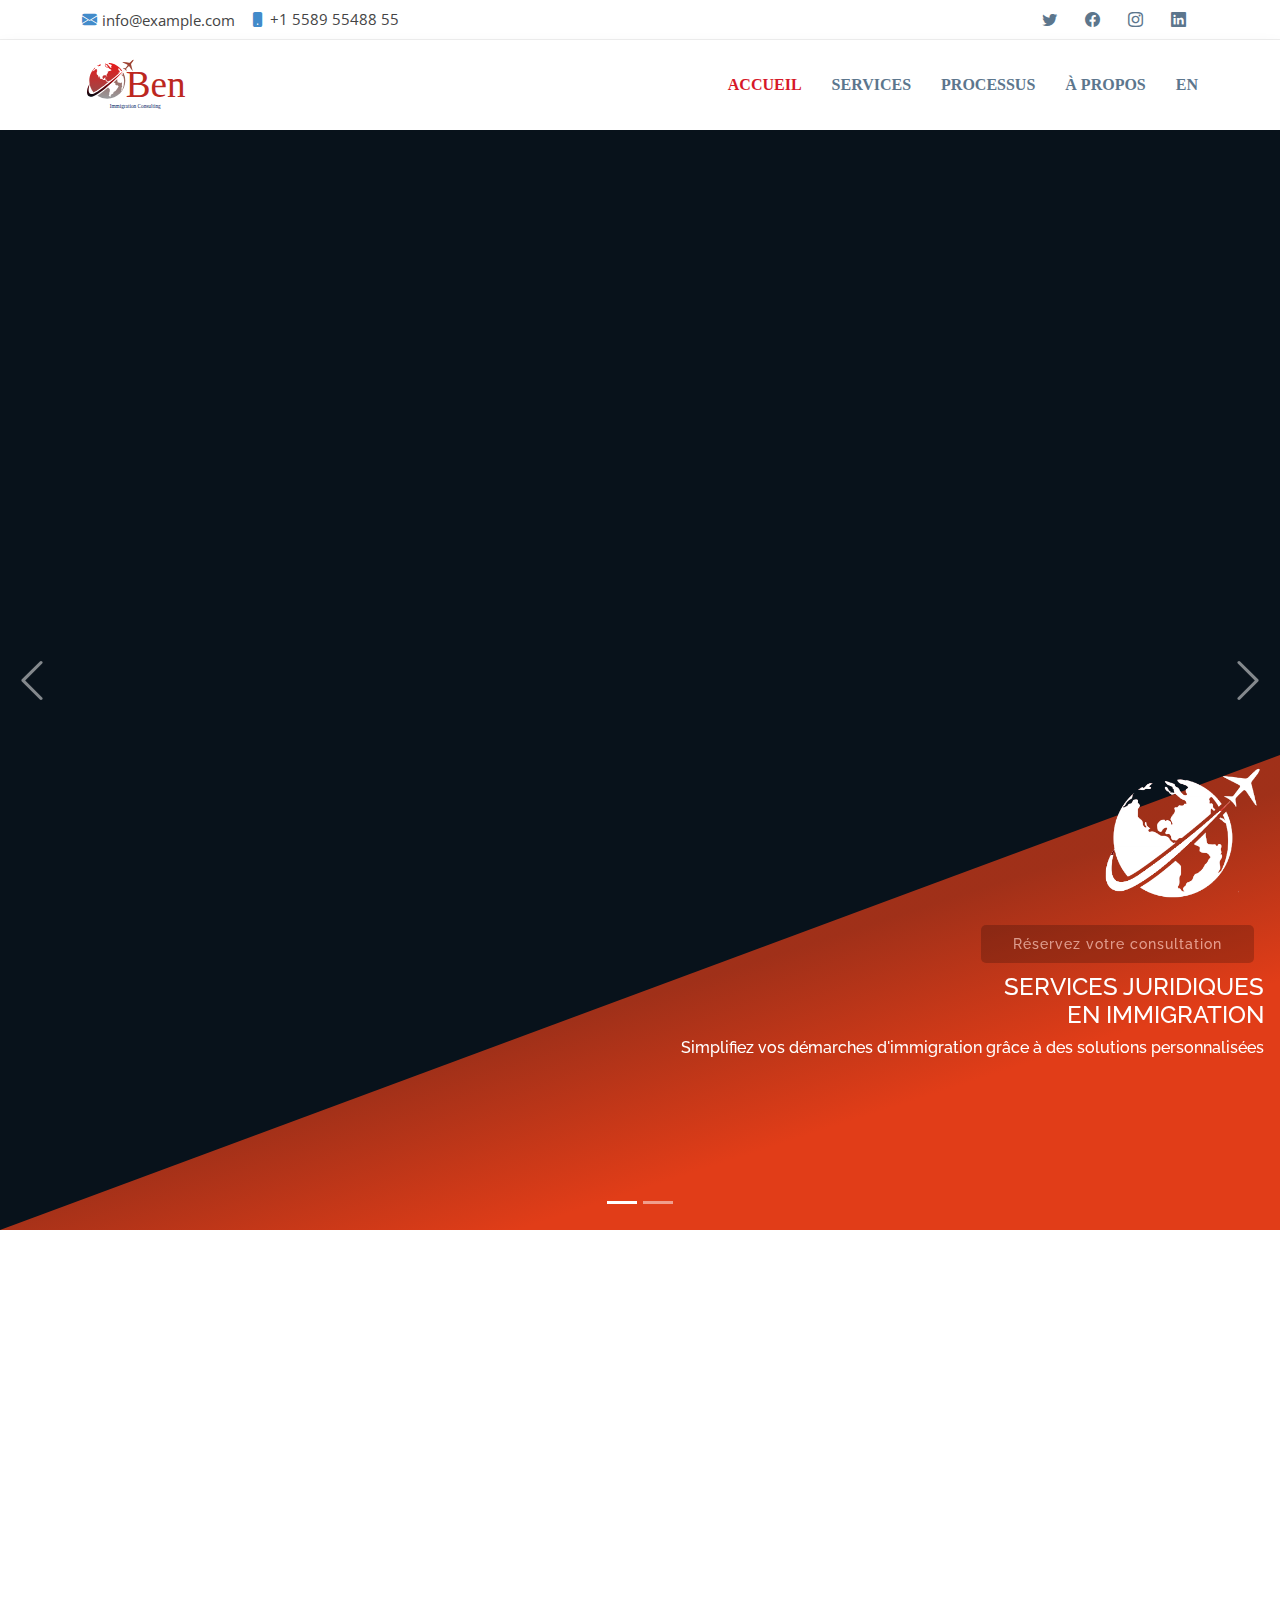
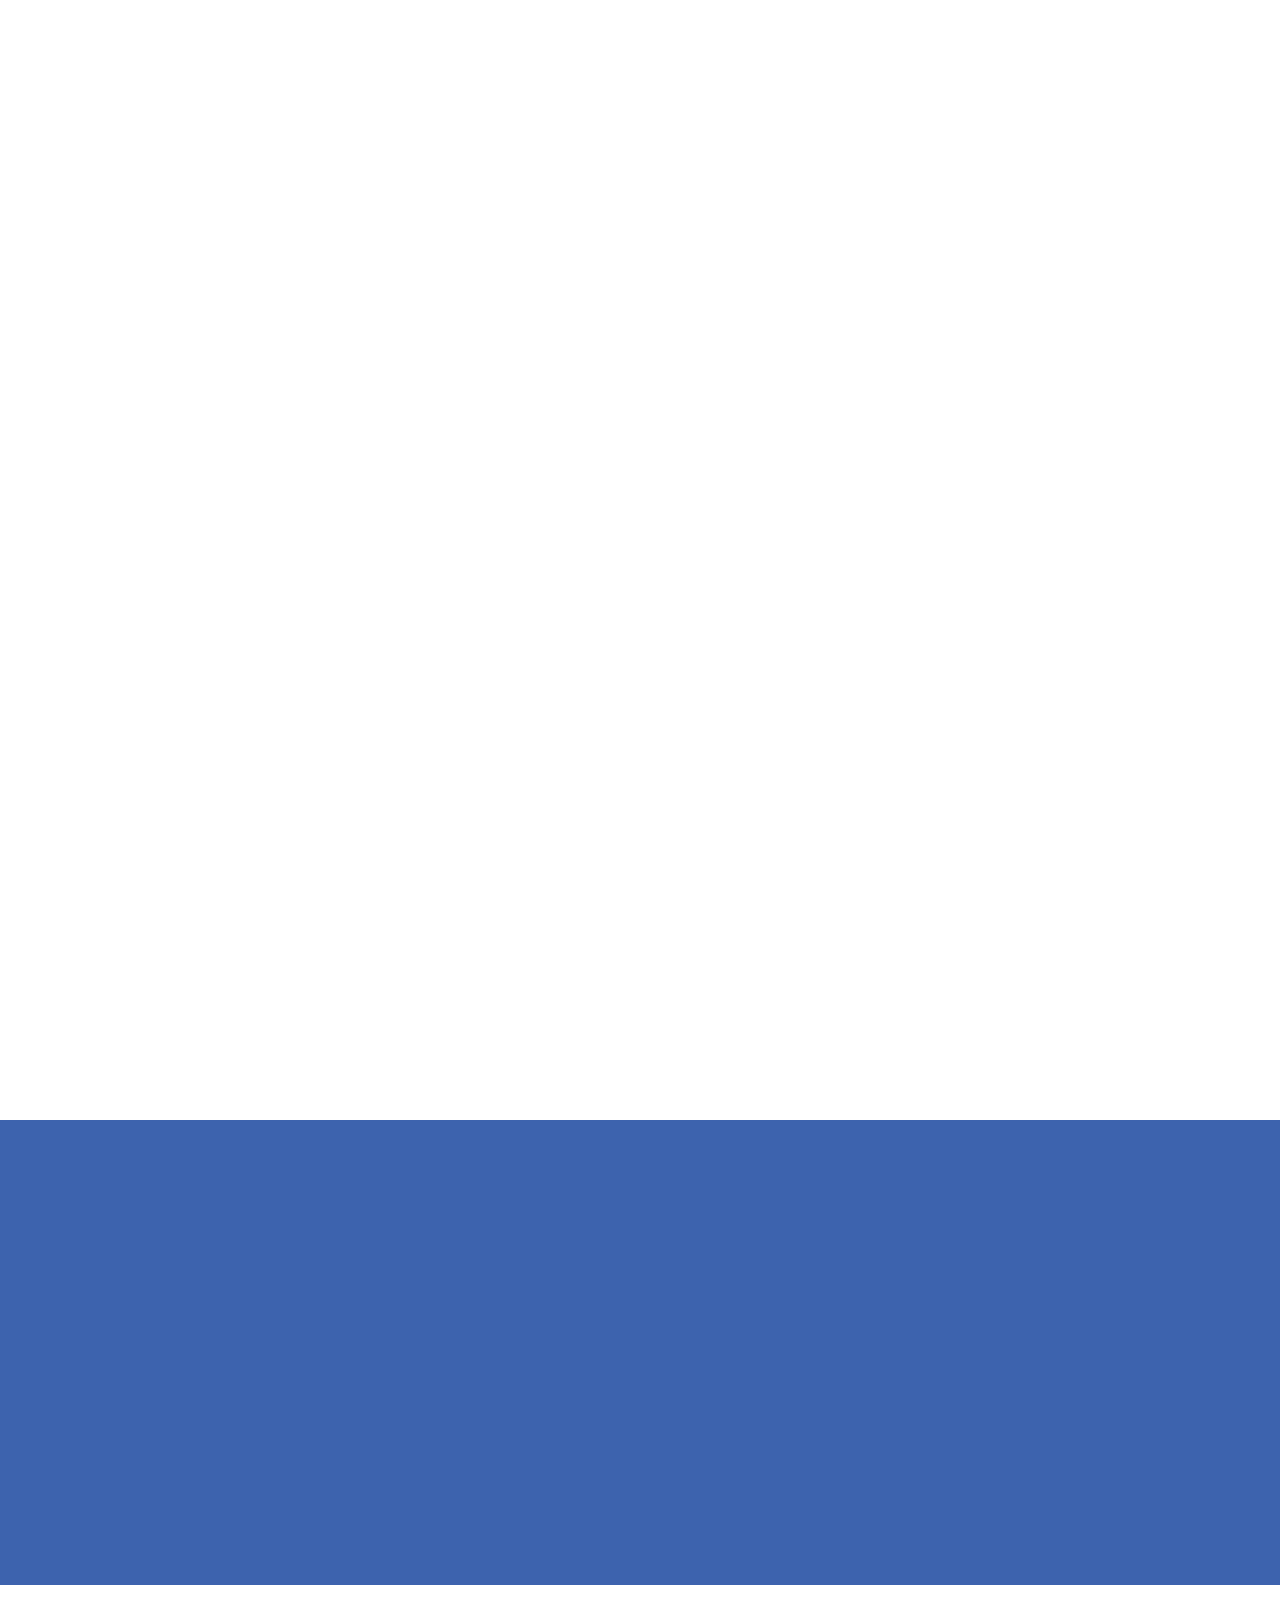
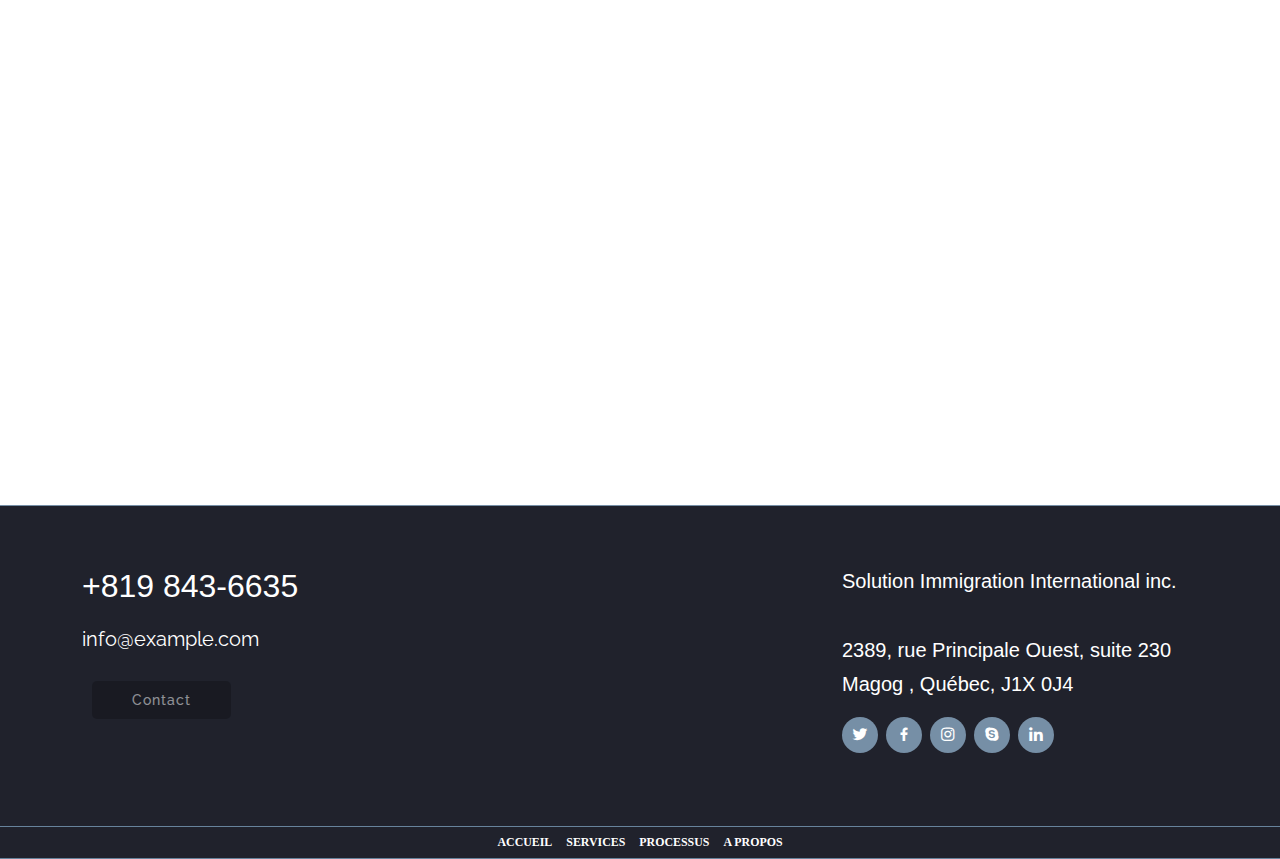
==== oben/index.html @ 5938fc3d "Oben subfolder" ====
<!DOCTYPE html>
<html lang="en">
   <head>
      <meta charset="utf-8">
      <meta content="width=device-width, initial-scale=1.0" name="viewport">
      <title>Oben Immigration</title>
      <meta content="" name="description">
      <meta content="" name="keywords">
      <!-- Favicons -->
      <link href="assets/logo-squared.png" rel="icon">
      <link href="assets/img/apple-touch-icon.png" rel="apple-touch-icon">
      <!-- Google Fonts -->
      <link href="https://fonts.googleapis.com/css?family=Open+Sans:300,300i,400,400i,600,600i,700,700i|Raleway:300,300i,400,400i,600,600i,700,700i,900" rel="stylesheet">
      <!-- Vendor CSS Files -->
      <link href="assets/vendor/animate.css/animate.min.css" rel="stylesheet">
      <link href="assets/vendor/aos/aos.css" rel="stylesheet">
      <link href="assets/vendor/bootstrap/css/bootstrap.min.css" rel="stylesheet">
      <link href="assets/vendor/bootstrap-icons/bootstrap-icons.css" rel="stylesheet">
      <link href="assets/vendor/boxicons/css/boxicons.min.css" rel="stylesheet">
      <link href="assets/vendor/glightbox/css/glightbox.min.css" rel="stylesheet">
      <link href="assets/vendor/swiper/swiper-bundle.min.css" rel="stylesheet">
      <!-- Template Main CSS File -->
      <link href="assets/css/style.css" rel="stylesheet">
      <link href="assets/s.css/animate.min.css" rel="stylesheet">
   </head>
   <body>
      <!-- ======= Top Bar ======= -->
      <section id="topbar" class="d-flex align-items-center">
         <div class="container d-flex justify-content-center justify-content-md-between">
            <div class="contact-info d-flex align-items-center">
               <i class="bi bi-envelope-fill"></i><a href="mailto:contact@example.com">info@example.com</a>
               <i class="bi bi-phone-fill phone-icon"></i> +1 5589 55488 55
            </div>
            <div class="social-links d-none d-md-block">
               <a href="#" class="twitter"><i class="bi bi-twitter"></i></a>
               <a href="#" class="facebook"><i class="bi bi-facebook"></i></a>
               <a href="#" class="instagram"><i class="bi bi-instagram"></i></a>
               <a href="#" class="linkedin"><i class="bi bi-linkedin"></i></i></a>
            </div>
         </div>
      </section>
      <!-- ======= Header ======= -->
      <header id="header" class="d-flex align-items-center">
         <div class="container d-flex align-items-center">
            <div class="logo me-auto">
               <img src="assets/logo-vector.svg" height="90px">
            </div>
            <nav id="navbar" class="navbar">
               <ul>
                  <li><a class="nav-link scrollto active" href="#hero">Accueil</a></li>
                  <li><a class="nav-link scrollto" href="#services">Services</a></li>
                  <li><a class="nav-link scrollto" href="#processus">Processus</a></li>
                  <li><a class="nav-link scrollto" href="#apropos">À propos</a></li>
                  <li><a class="nav-link scrollto" href="#en">EN</a></li>
               </ul>
               <i class="bi bi-list mobile-nav-toggle"></i>
            </nav>
            <!-- .navbar -->
         </div>
      </header>
      <!-- End Header -->
      <!-- ======= Hero Section ======= -->
      <section id="hero">
         <div class="hero-container">
         <div id="heroCarousel" class="carousel slide carousel-fade" data-bs-ride="carousel" data-bs-interval="5000">
            <ol class="carousel-indicators" id="hero-carousel-indicators"></ol>
            <div class="carousel-inner" role="listbox">
               <!-- Slide 1 -->
               <div class="carousel-item active" style="background-image: url('https://www.immigrationinternational.ca/upload/photos/accueil/diaporama/photo1.jpg');">
                  <style type="text/css">
                     .carousel-content{
                     //margin-bottom: -39%;
                     }
                  </style>
                  <div class="carousel-container">
                     <div class="carousel-content" style="text-align: right;width: 100%;">
                        <div class="my-container">
                           <img class="animate__animated animate__fadeInRight"  src="assets/img/triangle-rouge.svg" alt="Snow">
                           <div class="centered">
                              <img src="assets/logo-squared-white.png" alt="Immigration Travailleur Étranger" width="160" height="160" class="animate__animated animate__fadeInRight" title="Immigration Travailleur Étranger"><br>
                              <a href="#about" class="btn-carousel animate__animated animate__fadeInUp scrollto" style="opacity: 0.5;">Réservez votre consultation</a>
                              <h4 class="animate__animated animate__fadeInDown">
                              SERVICES JURIDIQUES <br>EN IMMIGRATION</h2>
                              <h6 class="animate__animated animate__fadeInDown">
                                 Simplifiez vos démarches d'immigration grâce à des solutions personnalisées
                              </h6>
                           </div>
                        </div>
                     </div>
                  </div>
               </div>
               <!-- Slide 1 -->
               <div class="carousel-item" style="background-image: url('https://www.immigrationinternational.ca/upload/photos/accueil/diaporama/photo2.jpg');">
                  <div class="carousel-container">
                     <div class="carousel-content" style="text-align: right;width: 100%;">
                        <div class="my-container">
                           <img class="animate__animated animate__fadeInRight"  src="assets/img/triangle-rouge.svg" alt="Snow">
                           <div class="centered">
                              <img src="assets/logo-squared-white.png" alt="Immigration Travailleur Étranger" width="160" height="160" class="animate__animated animate__fadeInRight" title="Immigration Travailleur Étranger"><br>
                              <a href="#about" class="btn-carousel animate__animated animate__fadeInUp scrollto" style="opacity: 0.5;">Réservez votre consultation</a>
                              <h4 class="animate__animated animate__fadeInDown">
                              SERVICES JURIDIQUES <br>EN IMMIGRATION</h2>
                              <h6 class="animate__animated animate__fadeInDown">
                                 Êtes-vous à la recherche d'un accompagnement personnalisé et surtout à long-terme?
                              </h6>
                           </div>
                        </div>
                     </div>
                  </div>
               </div>
               <a class="carousel-control-prev" href="#heroCarousel" role="button" data-bs-slide="prev">
               <span class="carousel-control-prev-icon bi bi-chevron-left" aria-hidden="true"></span>
               </a>
               <a class="carousel-control-next" href="#heroCarousel" role="button" data-bs-slide="next">
               <span class="carousel-control-next-icon bi bi-chevron-right" aria-hidden="true"></span>
               </a>
            </div>
         </div>
      </section>
      <!-- End Hero -->
      <main id="main">
         <!-- ======= Services Section ======= -->
         <section id="services" class="services">
            <div class="container" data-aos="fade-up">
               <div class="section-title">
                  <h2>Services</h2>
                  <p>Votre cabinet vous promet un accompagnement personnalisé pour : </p>
               </div>
               <!--.boxesContainer-->
               <div class="container">
                  <div class="row text-center">
                     <div class="col-md-4 card-container">
                        <div class="card card-flip">
                           <div class="front card-block">
                              <!-- To add FontAwesome Icons use Unicode characters and to set size use font-size instead of fa-*x because when calculating the height (see js), the size of the icon is not calculated if using classes -->
                              <div class="icon"><i class="bi bi-flag"></i></div>
                              <h5 class="card-title" style="display: inline-block;margin-left: 20px;color: #212529;line-height: 1.5;font-weight: 600;">Immigrer au canada</h5>
                              <!-- <h6 class="card-subtitle text-muted">Front Sub-title</h6>
                                 <p class="card-text">Front Text</p>-->
                           </div>
                           <div class="back card-block" style="text-align: center;color: #FFFFFF;font-size: 14px;font-weight: 500;">
                              <div class="justify-card-content">
                                 <p>
                                    We respond to all business-related questions within 24-48 business hours.
                                 </p>
                              </div>
                              <!--<a href="#" class="btn btn-outline-primary">Read More</a>-->
                           </div>
                        </div>
                     </div>
                     <div class="col-md-4 card-container">
                        <div class="card card-flip">
                           <div class="front card-block">
                              <!-- To add FontAwesome Icons use Unicode characters and to set size use font-size instead of fa-*x because when calculating the height (see js), the size of the icon is not calculated if using classes -->
                              <div class="icon"><i class="bi bi-book"></i></div>
                              <h5 class="card-title" style="display: inline-block;margin-left: 20px;color: #212529;line-height: 1.5;font-weight: 600;">Etudier au canada</h5>
                              <!-- <h6 class="card-subtitle text-muted">Front Sub-title</h6>
                                 <p class="card-text">Front Text</p>-->
                           </div>
                           <div class="back card-block" style="height: 240px;text-align: center;color: #FFFFFF;font-size: 14px;font-weight: 500;">
                              <div class="justify-card-content">
                                 <p>
                                    We respond to all business-related questions within 24-48 business hours.
                                 </p>
                              </div>
                              <!--<a href="#" class="btn btn-outline-primary">Read More</a>-->
                           </div>
                        </div>
                     </div>
                     <div class="col-md-4 card-container">
                        <div class="card card-flip">
                           <div class="front card-block">
                              <div class="icon"><i class="bi bi-cash-coin"></i></div>
                              <h5 class="card-title" style="display: inline-block;margin-left: 20px;color: #212529;line-height: 1.5;font-weight: 600;">Travailler au canada</h5>
                              <!-- <h6 class="card-subtitle text-muted">Front Sub-title</h6>
                                 <p class="card-text">Front Text</p>-->
                           </div>
                           <div class="back card-block" style="text-align: center;color: #FFFFFF;font-size: 14px;font-weight: 500;">
                              <div class="justify-card-content">
                                 <p>
                                    We respond to all business-related questions within 24-48 business hours.
                                 </p>
                              </div>
                              <!--<a href="#" class="btn btn-outline-primary">Read More</a>-->
                           </div>
                        </div>
                     </div>
                     <div class="col-md-4 card-container">
                        <div class="card card-flip">
                           <div class="front card-block">
                              <!-- To add FontAwesome Icons use Unicode characters and to set size use font-size instead of fa-*x because when calculating the height (see js), the size of the icon is not calculated if using classes -->
                              <div class="icon"><i class="bi bi-binoculars"></i></div>
                              <h5 class="card-title" style="display: inline-block;margin-left: 20px;color: #212529;line-height: 1.5;font-weight: 600;">Visiter le canada</h5>
                              <!-- <h6 class="card-subtitle text-muted">Front Sub-title</h6>
                                 <p class="card-text">Front Text</p>-->
                           </div>
                           <div class="back card-block" style="text-align: center;color: #FFFFFF;font-size: 14px;font-weight: 500;">
                              <div class="justify-card-content">
                                 <p>
                                    We respond to all business-related questions within 24-48 business hours.
                                 </p>
                              </div>
                              <!--<a href="#" class="btn btn-outline-primary">Read More</a>-->
                           </div>
                        </div>
                     </div>
                     <div class="col-md-4 card-container">
                        <div class="card card-flip">
                           <div class="front card-block">
                              <!-- To add FontAwesome Icons use Unicode characters and to set size use font-size instead of fa-*x because when calculating the height (see js), the size of the icon is not calculated if using classes -->
                              <div class="icon"><i class="bi bi-card-heading"></i></div>
                              <h5 class="card-title" style="display: inline-block;margin-left: 20px;color: #212529;line-height: 1.5;font-weight: 600;">Parrainage</h5>
                              <!-- <h6 class="card-subtitle text-muted">Front Sub-title</h6>
                                 <p class="card-text">Front Text</p>-->
                           </div>
                           <div class="back card-block" style="text-align: center;color: #FFFFFF;font-size: 14px;font-weight: 500;">
                              <div class="justify-card-content">
                                 <p>
                                    We respond to all business-related questions within 24-48 business hours.
                                 </p>
                              </div>
                              <!--<a href="#" class="btn btn-outline-primary">Read More</a>-->
                           </div>
                        </div>
                     </div>
                     <div class="col-md-4 card-container">
                        <div class="card card-flip">
                           <div class="front card-block">
                              <!-- To add FontAwesome Icons use Unicode characters and to set size use font-size instead of fa-*x because when calculating the height (see js), the size of the icon is not calculated if using classes -->
                              <div class="icon"><i class="bi bi-fingerprint"></i></div>
                              <h5 class="card-title" style="display: inline-block;margin-left: 20px;color: #212529;line-height: 1.5;font-weight: 600;">Citoyenneté</h5>
                              <!-- <h6 class="card-subtitle text-muted">Front Sub-title</h6>
                                 <p class="card-text">Front Text</p>-->
                           </div>
                           <div class="back card-block" style="text-align: center;color: #FFFFFF;font-size: 14px;font-weight: 500;">
                              <div class="justify-card-content">
                                 <p>
                                    We respond to all business-related questions within 24-48 business hours.
                                 </p>
                              </div>
                              <!--<a href="#" class="btn btn-outline-primary">Read More</a>-->
                           </div>
                        </div>
                     </div>
                     <div class="col-md-4 offset-md-2 card-container">
                        <div class="card card-flip">
                           <div class="front card-block">
                              <!-- To add FontAwesome Icons use Unicode characters and to set size use font-size instead of fa-*x because when calculating the height (see js), the size of the icon is not calculated if using classes -->
                              <div class="icon"><i class="bi bi-graph-up-arrow"></i></div>
                              <h5 class="card-title" style="display: inline-block;margin-left: 20px;color: #212529;line-height: 1.5;font-weight: 600;">Gens d'affaires</h5>
                              <!-- <h6 class="card-subtitle text-muted">Front Sub-title</h6>
                                 <p class="card-text">Front Text</p>-->
                           </div>
                           <div class="back card-block" style="text-align: center;color: #FFFFFF;font-size: 14px;font-weight: 500;">
                              <div class="justify-card-content">
                                 <p>
                                    We respond to all business-related questions within 24-48 business hours.
                                 </p>
                              </div>
                              <!--<a href="#" class="btn btn-outline-primary">Read More</a>-->
                           </div>
                        </div>
                     </div>
                     <div class="col-md-4 card-container">
                        <div class="card card-flip">
                           <div class="front card-block">
                              <!-- To add FontAwesome Icons use Unicode characters and to set size use font-size instead of fa-*x because when calculating the height (see js), the size of the icon is not calculated if using classes -->
                              <div class="icon"><i class="bi bi-chat-left-dots"></i></div>
                              <h5 class="card-title" style="display: inline-block;margin-left: 20px;color: #212529;line-height: 1.5;font-weight: 600;">Autres</h5>
                              <!-- <h6 class="card-subtitle text-muted">Front Sub-title</h6>
                                 <p class="card-text">Front Text</p>-->
                           </div>
                           <div class="back card-block" style="text-align: center;color: #FFFFFF;font-size: 14px;font-weight: 500;">
                              <div class="justify-card-content">
                                 <p>
                                    We respond to all business-related questions within 24-48 business hours.
                                 </p>
                              </div>
                              <!--<a href="#" class="btn btn-outline-primary">Read More</a>-->
                           </div>
                        </div>
                     </div>
                  </div>
               </div>
               <!--.boxesContainer-->
               <div class="row">
                  <div class="col-md-2" style="margin: auto;">
                     <div class="section-title">
                        <h2 style="color: #3f65af;">Pourquoi choisir travaillez avec <span style="color:#fa9f1a;">OBEN</span> Immigration</h2>
                     </div>
                  </div>
                  <div class="col-md-10">
                     <div class="step-after-box">
                        <div class="main-box">
                           <div class="box-1 boxesd already">
                              <p class="title">Approche oxée sur le long terme</p>
                              <p class="content">Approche oxée sur le long terme <br> <br><br></p>
                              <a class="button-readmore" href="https://brightimmigration.com/about-us/">
                                 Read More 
                                 <svg aria-hidden="true" focusable="false" data-prefix="fal" data-icon="long-arrow-right" role="img" xmlns="http://www.w3.org/2000/svg" viewBox="0 0 448 512" class="svg-inline--fa fa-long-arrow-right fa-w-14 fa-5x">
                                    <path fill="currentColor" d="M311.03 131.515l-7.071 7.07c-4.686 4.686-4.686 12.284 0 16.971L387.887 239H12c-6.627 0-12 5.373-12 12v10c0 6.627 5.373 12 12 12h375.887l-83.928 83.444c-4.686 4.686-4.686 12.284 0 16.971l7.071 7.07c4.686 4.686 12.284 4.686 16.97 0l116.485-116c4.686-4.686 4.686-12.284 0-16.971L328 131.515c-4.686-4.687-12.284-4.687-16.97 0z" class=""></path>
                                 </svg>
                              </a>
                           </div>
                        </div>
                        <div class="main-box">
                           <div class="box-2 boxesd already">
                              <p class="title">Réponses rapids</p>
                              <p class="content">Whether you are visiting Canada or intend to stay</p>
                              <a class="button-readmore" href="https://brightimmigration.com/services/">
                                 Read More 
                                 <svg aria-hidden="true" focusable="false" data-prefix="fal" data-icon="long-arrow-right" role="img" xmlns="http://www.w3.org/2000/svg" viewBox="0 0 448 512" class="svg-inline--fa fa-long-arrow-right fa-w-14 fa-5x">
                                    <path fill="currentColor" d="M311.03 131.515l-7.071 7.07c-4.686 4.686-4.686 12.284 0 16.971L387.887 239H12c-6.627 0-12 5.373-12 12v10c0 6.627 5.373 12 12 12h375.887l-83.928 83.444c-4.686 4.686-4.686 12.284 0 16.971l7.071 7.07c4.686 4.686 12.284 4.686 16.97 0l116.485-116c4.686-4.686 4.686-12.284 0-16.971L328 131.515c-4.686-4.687-12.284-4.687-16.97 0z" class=""></path>
                                 </svg>
                              </a>
                           </div>
                        </div>
                        <div class="main-box">
                           <div class="box-3 boxesd already">
                              <p class="title">Accompagnement personnalisé</p>
                              <p class="content">We have 300+ 5-star reviews from satisfied clients  <br><br></p>
                              <a class="button-readmore" href="https://brightimmigration.com/review/">
                                 Read More 
                                 <svg aria-hidden="true" focusable="false" data-prefix="fal" data-icon="long-arrow-right" role="img" xmlns="http://www.w3.org/2000/svg" viewBox="0 0 448 512" class="svg-inline--fa fa-long-arrow-right fa-w-14 fa-5x">
                                    <path fill="currentColor" d="M311.03 131.515l-7.071 7.07c-4.686 4.686-4.686 12.284 0 16.971L387.887 239H12c-6.627 0-12 5.373-12 12v10c0 6.627 5.373 12 12 12h375.887l-83.928 83.444c-4.686 4.686-4.686 12.284 0 16.971l7.071 7.07c4.686 4.686 12.284 4.686 16.97 0l116.485-116c4.686-4.686 4.686-12.284 0-16.971L328 131.515c-4.686-4.687-12.284-4.687-16.97 0z" class=""></path>
                                 </svg>
                              </a>
                           </div>
                        </div>
                        <div class="main-box">
                           <div class="box-3 boxesd already">
                              <p class="title">Professionnalisme dans le travail</p>
                              <p class="content">We have 300+ 5-star reviews from satisfied clients  <br><br></p>
                              <a class="button-readmore" href="https://brightimmigration.com/review/">
                                 Read More 
                                 <svg aria-hidden="true" focusable="false" data-prefix="fal" data-icon="long-arrow-right" role="img" xmlns="http://www.w3.org/2000/svg" viewBox="0 0 448 512" class="svg-inline--fa fa-long-arrow-right fa-w-14 fa-5x">
                                    <path fill="currentColor" d="M311.03 131.515l-7.071 7.07c-4.686 4.686-4.686 12.284 0 16.971L387.887 239H12c-6.627 0-12 5.373-12 12v10c0 6.627 5.373 12 12 12h375.887l-83.928 83.444c-4.686 4.686-4.686 12.284 0 16.971l7.071 7.07c4.686 4.686 12.284 4.686 16.97 0l116.485-116c4.686-4.686 4.686-12.284 0-16.971L328 131.515c-4.686-4.687-12.284-4.687-16.97 0z" class=""></path>
                                 </svg>
                              </a>
                           </div>
                        </div>
                     </div>
                  </div>
               </div>
            </div>
         </section>
         <!-- End Services Section -->
         <!-- ======= Processus Section ======= -->
         <section id="processus" class="portfolio section-bg" style="background-color: rgb(61, 99, 174);">
            <div class="container" data-aos="fade-up" data-aos-delay="100">
               <div class="section-title" >
                  <h2 style="color: #FFFFFF;">Contact</h2>
                  <p style="color: #FFFFFF;">Remplissez vos formulaire afin d'accéder à votre accompagnement personnalisé</p>
               </div>
               <div class="row">
                  <div class="row d-flex justify-content-center">
                     <div class="steps">
                        <div class="row">
                           <div class="col-md-2 step step-1">
                              <img src="https://brightimmigration.com/wp-content/uploads/2021/05/Mask-Group-6.svg" class="step-image">
                              <h2>Etape 1</h2>
                              <div class="step-arrow">
                                 <svg aria-hidden="true" focusable="false" data-prefix="fal" data-icon="chevron-right" role="img" xmlns="http://www.w3.org/2000/svg" viewBox="0 0 256 512" class="svg-inline--fa fa-chevron-right fa-w-8 fa-3x">
                                    <path fill="currentColor" d="M17.525 36.465l-7.071 7.07c-4.686 4.686-4.686 12.284 0 16.971L205.947 256 10.454 451.494c-4.686 4.686-4.686 12.284 0 16.971l7.071 7.07c4.686 4.686 12.284 4.686 16.97 0l211.051-211.05c4.686-4.686 4.686-12.284 0-16.971L34.495 36.465c-4.686-4.687-12.284-4.687-16.97 0z" class=""></path>
                                 </svg>
                              </div>
                              <div class="content-step step-1-content">
                                 <p>Formulaire de contact</p>
                              </div>
                           </div>
                           <div class="col-md-8 step step-2">
                              <img src="https://brightimmigration.com/wp-content/uploads/2021/05/calendar.svg" class="step-image">
                              <h2>Etape 2</h2>
                              <div class="step-arrow">
                                 <svg aria-hidden="true" focusable="false" data-prefix="fal" data-icon="chevron-right" role="img" xmlns="http://www.w3.org/2000/svg" viewBox="0 0 256 512" class="svg-inline--fa fa-chevron-right fa-w-8 fa-3x">
                                    <path fill="currentColor" d="M17.525 36.465l-7.071 7.07c-4.686 4.686-4.686 12.284 0 16.971L205.947 256 10.454 451.494c-4.686 4.686-4.686 12.284 0 16.971l7.071 7.07c4.686 4.686 12.284 4.686 16.97 0l211.051-211.05c4.686-4.686 4.686-12.284 0-16.971L34.495 36.465c-4.686-4.687-12.284-4.687-16.97 0z" class=""></path>
                                 </svg>
                              </div>
                              <div class="content-step step-2-content">
                                 <p>    Réservez votre consultant.</p>
                              </div>
                           </div>
                           <div class="col-md-2 step step-3">
                              <img src="https://brightimmigration.com/wp-content/uploads/2021/05/approved.svg" class="step-image">
                              <h2>Etape 3</h2>
                              <div class="step-arrow">
                                 <svg aria-hidden="true" focusable="false" data-prefix="fal" data-icon="chevron-right" role="img" xmlns="http://www.w3.org/2000/svg" viewBox="0 0 256 512" class="svg-inline--fa fa-chevron-right fa-w-8 fa-3x">
                                    <path fill="currentColor" d="M17.525 36.465l-7.071 7.07c-4.686 4.686-4.686 12.284 0 16.971L205.947 256 10.454 451.494c-4.686 4.686-4.686 12.284 0 16.971l7.071 7.07c4.686 4.686 12.284 4.686 16.97 0l211.051-211.05c4.686-4.686 4.686-12.284 0-16.971L34.495 36.465c-4.686-4.687-12.284-4.687-16.97 0z" class=""></path>
                                 </svg>
                              </div>
                              <div class="content-step step-3-content">
                                 <p>Consultation
                                 </p>
                              </div>
                           </div>
                        </div>
                        <hr>
                     </div>
                  </div>
               </div>
               <br><br><br><br><br>
            </div>
         </section>
         <!-- End Porcessus Section -->
         <!-- ======= A propos  Section ======= -->
         <section id="apropos" class="team">
            <div class="container" data-aos="fade-up">
               <div class="section-title">
                  <h2>À propos</h2>
               </div>
               <div class="row">
                  <div class="col-xl-3 col-lg-4 col-md-6" data-aos="fade-up">
                     <div class="member">
                        <div class="pic"><img src="assets/img/team/team-1.jpg" class="img-fluid" alt=""></div>
                        <div class="member-info">
                           <h4>Walter White</h4>
                           <span>Chief Executive Officer</span>
                           <div class="social">
                              <a href=""><i class="bi bi-twitter"></i></a>
                              <a href=""><i class="bi bi-facebook"></i></a>
                              <a href=""><i class="bi bi-instagram"></i></a>
                              <a href=""><i class="bi bi-linkedin"></i></a>
                           </div>
                        </div>
                     </div>
                  </div>
                  <div class="col-xl-9 col-lg-8 col-md-6" data-aos="fade-up" data-aos-delay="100">
                     <p>Lorem ipsum dolor sit amet, consectetur adipiscing elit, sed do eiusmod tempor incididunt ut labore et dolore magna aliqua. Ut enim ad minim veniam, quis nostrud exercitation ullamco laboris nisi ut aliquip ex ea commodo consequat. Duis aute irure dolor in reprehenderit in voluptate velit esse cillum dolore eu fugiat nulla pariatur. Excepteur sint occaecat cupidatat non proident, sunt in culpa qui officia deserunt mollit anim id est laborum.</p>
                  </div>
               </div>
            </div>
         </section>
         <!-- End A propos Section -->
      </main>
      <!-- End #main -->
      <!-- ======= Footer ======= -->
      <footer id="footer"  style="border-bottom: 1px solid #67839c;">
         <div class="footer-top">
            <div class="container">
               <div class="row">
                  <div class="col-sm-12 col-md-4 col-lg-4  footer-info">
                     <a href="#" style="font-family: 'Oxygen', Arial, sans-serif;    line-height: 1.7em !important;color: #fff;font-size: 32px !important;line-height: 1.3em !important;">
                     +819 843-6635<br>
                     </a>
                     <p style="font-size: 20px;margin: 20px 0 20px 0;">
                        info@example.com<br>
                     </p>
                     <p>
                        <a href="#about" class="btn-carousel animate__animated animate__fadeInUp scrollto" style="padding-left: 40px;padding-right: 40px;opacity: 0.5;">Contact</a>
                     </p>
                  </div>
                  <div class="col-sm-12 col-md-4 col-lg-4  footer-links " data-aos="fade-in"><img style="opacity: .1;" src="assets/logo-squared-white.png" alt="Logo Solution Recrutement" width="200" height="200" class="logo-footer detectinview inview scrollto" title="Logo Solution Recrutement">
                  </div>
                  <div class="col-sm-12 col-md-4 col-lg-4  footer-links">
                     <p style="font-size: 20px;font-family: 'Oxygen', Arial, sans-serif;">Solution Immigration International inc.</p>
                     <br>
                     <a href="#" target="_blank" rel="noopener noreferrer" style="line-height: 1.7em !important;color: #fff;font-size: 20px;font-family: 'Oxygen', Arial, sans-serif;"> 2389, rue Principale Ouest, suite&nbsp;230<br> Magog , Québec, J1X&nbsp;0J4 </a>
                     <div class="social-links mt-3">
                        <a href="#" class="twitter"><i class="bx bxl-twitter"></i></a>
                        <a href="#" class="facebook"><i class="bx bxl-facebook"></i></a>
                        <a href="#" class="instagram"><i class="bx bxl-instagram"></i></a>
                        <a href="#" class="google-plus"><i class="bx bxl-skype"></i></a>
                        <a href="#" class="linkedin"><i class="bx bxl-linkedin"></i></a>
                     </div>
                  </div>
               </div>
            </div>
         </div>
         <div class="container">
            <nav id="bottom-navbar" class="navbar">
               <ul>
                  <li><a class="nav-link scrollto active" href="#hero">Accueil</a></li>
                  <li><a class="nav-link scrollto" href="#services">Services</a></li>
                  <li><a class="nav-link scrollto" href="#processus">Processus</a></li>
                  <li><a class="nav-link scrollto" href="#apropos">A propos</a></li>
               </ul>
            </nav>
         </div>
      </footer>
      <!-- End Footer -->
      <a href="#" class="back-to-top d-flex align-items-center justify-content-center"><i class="bi bi-arrow-up-short"></i></a>
      <script
         src="https://code.jquery.com/jquery-3.6.0.min.js"
         integrity="sha256-/xUj+3OJU5yExlq6GSYGSHk7tPXikynS7ogEvDej/m4="
         crossorigin="anonymous"></script>
      <!-- Vendor JS Files -->
      <script src="assets/vendor/purecounter/purecounter.js"></script>
      <script src="assets/vendor/aos/aos.js"></script>
      <script src="assets/vendor/bootstrap/js/bootstrap.bundle.min.js"></script>
      <script src="assets/vendor/glightbox/js/glightbox.min.js"></script>
      <script src="assets/vendor/isotope-layout/isotope.pkgd.min.js"></script>
      <script src="assets/vendor/swiper/swiper-bundle.min.js"></script>
      <script src="assets/vendor/php-email-form/validate.js"></script>
      <!-- Template Main JS File -->
      <script src="assets/js/main.js"></script>
      <script type="text/javascript">
        AOS.init();
          $(document).ready(function() {
          var front = document.getElementsByClassName("front");
          var back = document.getElementsByClassName("back");

          var highest = 0;
          var absoluteSide = "";

          for (var i = 0; i < front.length; i++) {
            if (front[i].offsetHeight > back[i].offsetHeight) {
              if (front[i].offsetHeight > highest) {
                highest = front[i].offsetHeight;
                absoluteSide = ".front";
              }
            } else if (back[i].offsetHeight > highest) {
              highest = back[i].offsetHeight;
              absoluteSide = ".back";
            }
          }
          $(".front").css("height", highest);
          $(".back").css("height", highest);
          $(absoluteSide).css("position", "absolute");
          // ------------step-wizard-------------
          $('.nav-tabs > li a[title]').tooltip();
            
            //Wizard
            $('a[data-toggle="tab"]').on('shown.bs.tab', function (e) {

                var target = $(e.target);
            
                if (target.parent().hasClass('disabled')) {
                    return false;
                }
            });

            $(".next-step").click(function (e) {

                var active = $('.wizard .nav-tabs li.active');
                active.next().removeClass('disabled');
                nextTab(active);

            });
            $(".prev-step").click(function (e) {

                var active = $('.wizard .nav-tabs li.active');
                prevTab(active);

            });
        });


        function nextTab(elem) {
            $(elem).next().find('a[data-toggle="tab"]').click();
        }
        function prevTab(elem) {
            $(elem).prev().find('a[data-toggle="tab"]').click();
        }


        $('.nav-tabs').on('click', 'li', function() {
            $('.nav-tabs li.active').removeClass('active');
            $(this).addClass('active');
        });

      </script>
      <script src="https://unpkg.com/aos@2.3.1/dist/aos.js"></script>
   </body>
</html>
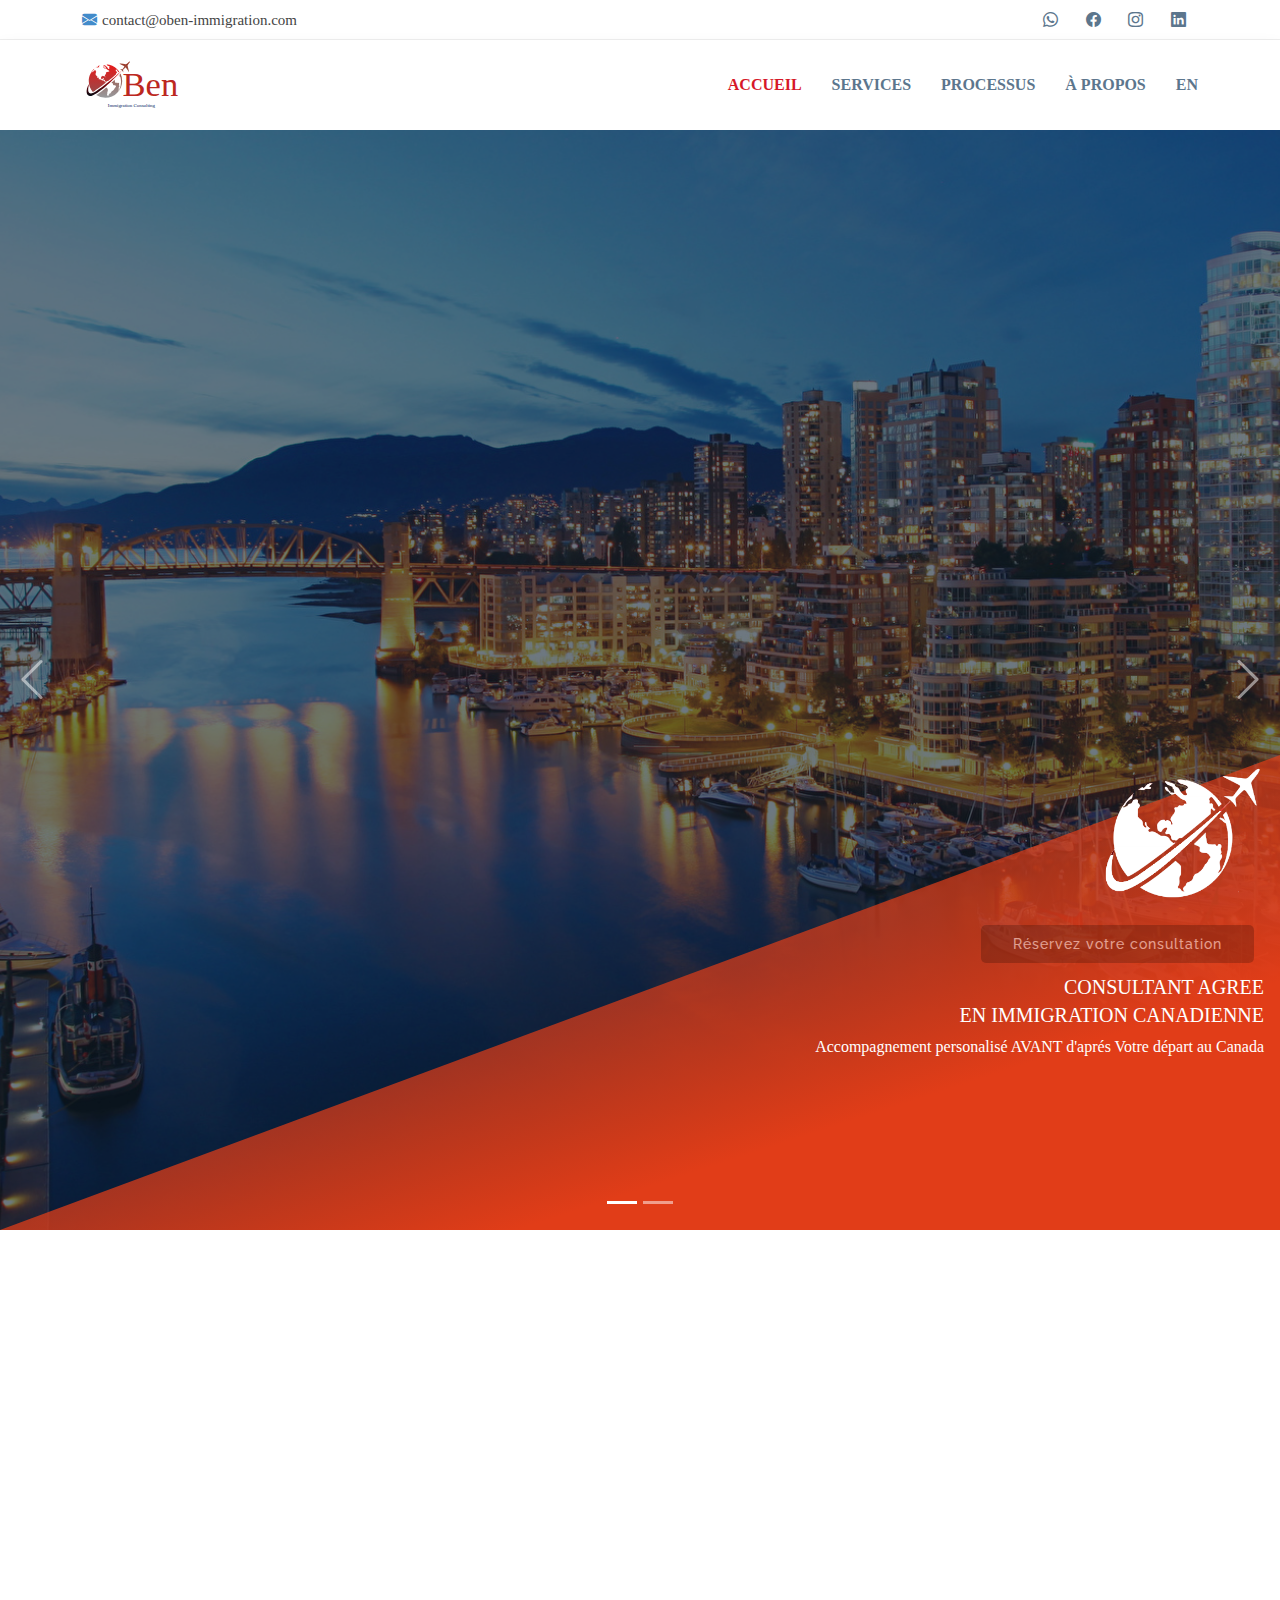
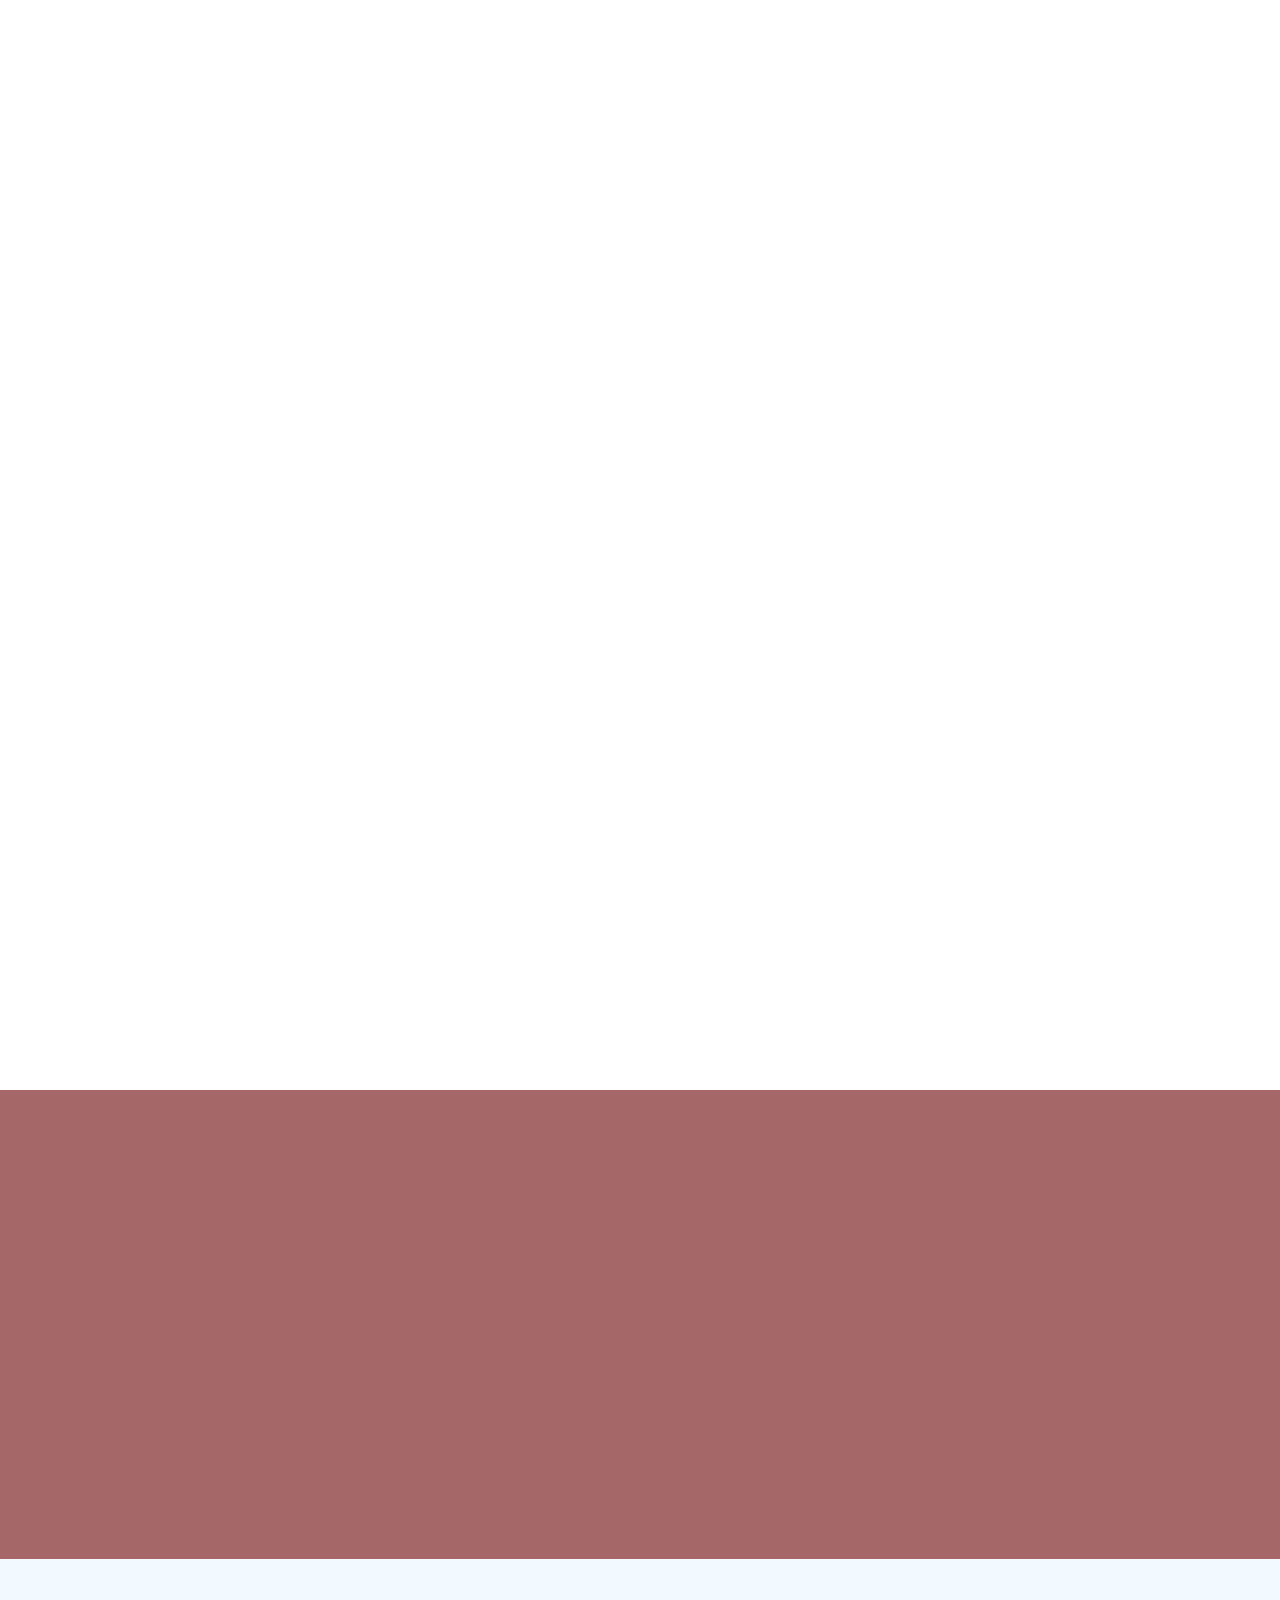
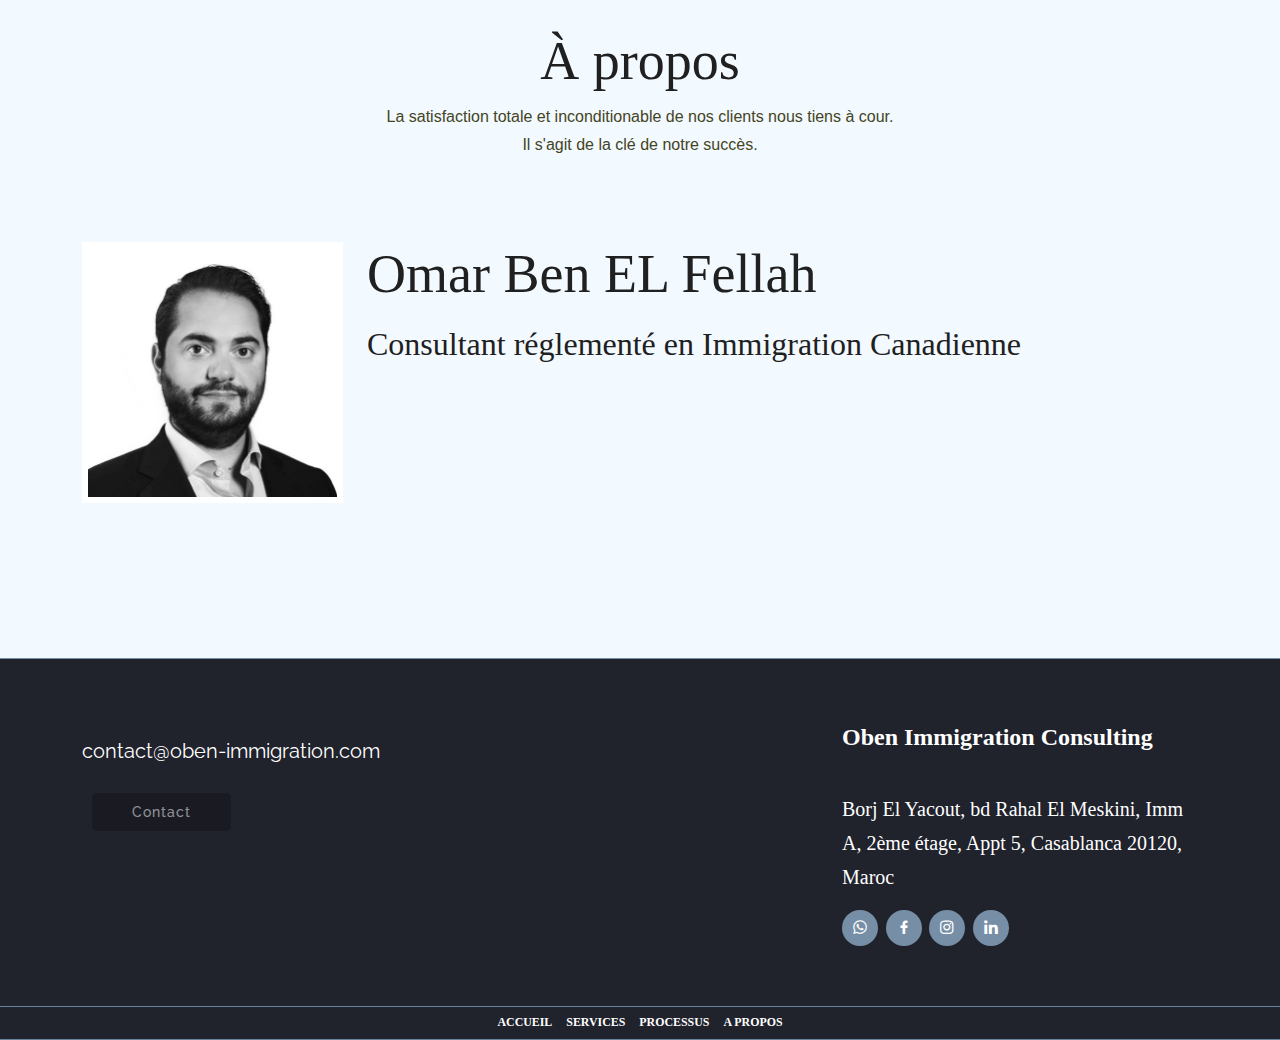
==== commit 9482b594: "Oben" ====
--- a/oben/index.html
+++ b/oben/index.html
@@ -28,14 +28,14 @@
       <section id="topbar" class="d-flex align-items-center">
          <div class="container d-flex justify-content-center justify-content-md-between">
             <div class="contact-info d-flex align-items-center">
-               <i class="bi bi-envelope-fill"></i><a href="mailto:contact@example.com">info@example.com</a>
-               <i class="bi bi-phone-fill phone-icon"></i> +1 5589 55488 55
+               <i class="bi bi-envelope-fill"></i><a href="mailto:contact@oben-immigration.com">contact@oben-immigration.com</a>
+               <!-- <i class="bi bi-phone-fill phone-icon"></i> +212 700-028006 -->
             </div>
             <div class="social-links d-none d-md-block">
-               <a href="#" class="twitter"><i class="bi bi-twitter"></i></a>
-               <a href="#" class="facebook"><i class="bi bi-facebook"></i></a>
-               <a href="#" class="instagram"><i class="bi bi-instagram"></i></a>
-               <a href="#" class="linkedin"><i class="bi bi-linkedin"></i></i></a>
+               <a href="https://wa.me/0700028006" class="whatsapp"><i class="bi bi-whatsapp"></i></a>
+               <a href="https://www.facebook.com/obenimmigration/" class="facebook"><i class="bi bi-facebook"></i></a>
+               <a href="https://www.instagram.com/obenimmigration/" class="instagram"><i class="bi bi-instagram"></i></a>
+               <a href="https://www.linkedin.com/company/obenimmigration" class="linkedin"><i class="bi bi-linkedin"></i></i></a>
             </div>
          </div>
       </section>
@@ -66,7 +66,7 @@
             <ol class="carousel-indicators" id="hero-carousel-indicators"></ol>
             <div class="carousel-inner" role="listbox">
                <!-- Slide 1 -->
-               <div class="carousel-item active" style="background-image: url('https://www.immigrationinternational.ca/upload/photos/accueil/diaporama/photo1.jpg');">
+               <div class="carousel-item active" style="background-image: url('./assets/img/slide/slide-1.jpg');  ">
                   <style type="text/css">
                      .carousel-content{
                      //margin-bottom: -39%;
@@ -78,11 +78,11 @@
                            <img class="animate__animated animate__fadeInRight"  src="assets/img/triangle-rouge.svg" alt="Snow">
                            <div class="centered">
                               <img src="assets/logo-squared-white.png" alt="Immigration Travailleur Étranger" width="160" height="160" class="animate__animated animate__fadeInRight" title="Immigration Travailleur Étranger"><br>
-                              <a href="#about" class="btn-carousel animate__animated animate__fadeInUp scrollto" style="opacity: 0.5;">Réservez votre consultation</a>
-                              <h4 class="animate__animated animate__fadeInDown">
-                              SERVICES JURIDIQUES <br>EN IMMIGRATION</h2>
-                              <h6 class="animate__animated animate__fadeInDown">
-                                 Simplifiez vos démarches d'immigration grâce à des solutions personnalisées
+                              <a href="https://forms.gle/GyhxSoFGAvxwucgQ7" target="_blank" class="btn-carousel animate__animated animate__fadeInUp scrollto" style="opacity: 0.5;">Réservez votre consultation</a>
+                              <h4 class="animate__animated animate__fadeInDown" style="font-family: 'Genericons';">
+                              CONSULTANT AGREE <br>EN IMMIGRATION CANADIENNE</h2>
+                              <h6 class="animate__animated animate__fadeInDown" style="font-family: 'Garamond';">
+                                 Accompagnement personalisé AVANT d'aprés Votre départ au Canada
                               </h6>
                            </div>
                         </div>
@@ -90,18 +90,18 @@
                   </div>
                </div>
                <!-- Slide 1 -->
-               <div class="carousel-item" style="background-image: url('https://www.immigrationinternational.ca/upload/photos/accueil/diaporama/photo2.jpg');">
+               <div class="carousel-item" style="background-image: url('./assets/img/slide/slide-2.jpg');  ">
                   <div class="carousel-container">
                      <div class="carousel-content" style="text-align: right;width: 100%;">
                         <div class="my-container">
                            <img class="animate__animated animate__fadeInRight"  src="assets/img/triangle-rouge.svg" alt="Snow">
                            <div class="centered">
                               <img src="assets/logo-squared-white.png" alt="Immigration Travailleur Étranger" width="160" height="160" class="animate__animated animate__fadeInRight" title="Immigration Travailleur Étranger"><br>
-                              <a href="#about" class="btn-carousel animate__animated animate__fadeInUp scrollto" style="opacity: 0.5;">Réservez votre consultation</a>
-                              <h4 class="animate__animated animate__fadeInDown">
-                              SERVICES JURIDIQUES <br>EN IMMIGRATION</h2>
-                              <h6 class="animate__animated animate__fadeInDown">
-                                 Êtes-vous à la recherche d'un accompagnement personnalisé et surtout à long-terme?
+                              <a href="https://forms.gle/GyhxSoFGAvxwucgQ7" target="_blank" class="btn-carousel animate__animated animate__fadeInUp scrollto" style="opacity: 0.5;">Réservez votre consultation</a>
+                              <h4 class="animate__animated animate__fadeInDown" style="font-family: 'Genericons';">
+                              CONSULTANT AGREE <br>EN IMMIGRATION CANADIENNE</h2>
+                              <h6 class="animate__animated animate__fadeInDown" style="font-family: 'Garamond';">
+                                 Accompagnement personalisé AVANT d'aprés Votre départ au Canada
                               </h6>
                            </div>
                         </div>
@@ -120,28 +120,35 @@
       <!-- End Hero -->
       <main id="main">
          <!-- ======= Services Section ======= -->
-         <section id="services" class="services">
-            <div class="container" data-aos="fade-up">
+         <section id="services" class="services" style="padding:60px;">
+
+<div data-aos="fade-up">
                <div class="section-title">
-                  <h2>Services</h2>
-                  <p>Votre cabinet vous promet un accompagnement personnalisé pour : </p>
+                  <div class="row">
+                  <div class="col-12">
+                     <h1>Oben Immigration Consulting</h1>
+                     <p>Nous construisons avec nos clients des relations à longtemps fondeés sur la confiance, la fiabilité et l'honéteté.</p>
+                  </div>
+                </div>
                </div>
                <!--.boxesContainer-->
-               <div class="container">
+               <div >
                   <div class="row text-center">
                      <div class="col-md-4 card-container">
                         <div class="card card-flip">
                            <div class="front card-block">
                               <!-- To add FontAwesome Icons use Unicode characters and to set size use font-size instead of fa-*x because when calculating the height (see js), the size of the icon is not calculated if using classes -->
-                              <div class="icon"><i class="bi bi-flag"></i></div>
-                              <h5 class="card-title" style="display: inline-block;margin-left: 20px;color: #212529;line-height: 1.5;font-weight: 600;">Immigrer au canada</h5>
+                              <div class="icon"><img style="background-size: cover;width: 100%;height: 100%;" src="./assets/img/services/ImmigrerauCanada.jpeg"></div>
+                              <h5 class="card-title" style="/*display: inline-block;*/margin-left: 20px;color: #212529;line-height: 1.5;font-weight: 600;">Immigrer au canada</h5>
                               <!-- <h6 class="card-subtitle text-muted">Front Sub-title</h6>
                                  <p class="card-text">Front Text</p>-->
                            </div>
                            <div class="back card-block" style="text-align: center;color: #FFFFFF;font-size: 14px;font-weight: 500;">
                               <div class="justify-card-content">
                                  <p>
-                                    We respond to all business-related questions within 24-48 business hours.
+                                    OBEN Immigration consulting vous oriente à court, moyen et long terme dans la réalisation de vos démarches d’immigration au CANADA.
+                                    Bénéficier d’un accompagnement personnalisé au travers d’une multitude de programmes menant à la RESIDENCE PERMANENTE et veiller à ce que vous respectez les critères de votre résidence permanente jusqu’à l’obtention de votre citoyenneté.  
+                                    <ul><li>Entrée express</li><li>Travailleurs et professionnels qualifiés</li><li>Les programmes des candidats des provinces</li><li>Immigration au Québec</li><li>Autres programmes</li></ul>
                                  </p>
                               </div>
                               <!--<a href="#" class="btn btn-outline-primary">Read More</a>-->
@@ -152,15 +159,18 @@
                         <div class="card card-flip">
                            <div class="front card-block">
                               <!-- To add FontAwesome Icons use Unicode characters and to set size use font-size instead of fa-*x because when calculating the height (see js), the size of the icon is not calculated if using classes -->
-                              <div class="icon"><i class="bi bi-book"></i></div>
-                              <h5 class="card-title" style="display: inline-block;margin-left: 20px;color: #212529;line-height: 1.5;font-weight: 600;">Etudier au canada</h5>
+                              <div class="icon"><img style="background-size: cover;width: 100%;height: 100%;" src="assets/img/services/EtudierauCanada.jpg"></div>
+                              <h5 class="card-title" style="/*display: inline-block;*/margin-left: 20px;color: #212529;line-height: 1.5;font-weight: 600;">Etudier au canada</h5>
                               <!-- <h6 class="card-subtitle text-muted">Front Sub-title</h6>
                                  <p class="card-text">Front Text</p>-->
                            </div>
                            <div class="back card-block" style="height: 240px;text-align: center;color: #FFFFFF;font-size: 14px;font-weight: 500;">
                               <div class="justify-card-content">
                                  <p>
-                                    We respond to all business-related questions within 24-48 business hours.
+                                    Vous avez un projet d’études mais vous ne savez pas par où commencer ? Nous sommes là afin de vous simplifier le processus à travers un accompagnement avant et après votre départ au Canada afin de veiller à ce que vous respectez l’ensemble des critères de votre permis d’étude jusqu’à l’obtention du permis de travail et au-delà :
+                                    <ul><li>La recherche de programmes et d’institutions adéquats à vos rêves et vos attentes du marché de travail canadien.</li><li>Vos capacités financières, </li><li>Votre PERMIS D’ETUDES, et </li><li>Vous aide à trouver un logement.</li><li>Renouvellement/prolongation de permis d’étude</li><li>Rétablissement de statut</li></ul>
+                                    Bénéficier ainsi d’un accompagnement complet.
+
                                  </p>
                               </div>
                               <!--<a href="#" class="btn btn-outline-primary">Read More</a>-->
@@ -170,15 +180,16 @@
                      <div class="col-md-4 card-container">
                         <div class="card card-flip">
                            <div class="front card-block">
-                              <div class="icon"><i class="bi bi-cash-coin"></i></div>
-                              <h5 class="card-title" style="display: inline-block;margin-left: 20px;color: #212529;line-height: 1.5;font-weight: 600;">Travailler au canada</h5>
+                              <div class="icon"><img style="background-size: cover;width: 100%;height: 100%;" src="assets/img/services/TravaillerauCanada.jpeg"></div>
+                              <h5 class="card-title" style="/*display: inline-block;*/margin-left: 20px;color: #212529;line-height: 1.5;font-weight: 600;">Travailler au canada</h5>
                               <!-- <h6 class="card-subtitle text-muted">Front Sub-title</h6>
                                  <p class="card-text">Front Text</p>-->
                            </div>
                            <div class="back card-block" style="text-align: center;color: #FFFFFF;font-size: 14px;font-weight: 500;">
                               <div class="justify-card-content">
                                  <p>
-                                    We respond to all business-related questions within 24-48 business hours.
+                                    Bénéficier de notre accompagnement, que vous soyez une entreprise souhaitant embaucher un travailleur étranger ou permanant et vous souhaitez collaborer avec un consultant en immigration, ou plutôt vous êtes un particulier à la recherche d’un accompagnement pour vos démarches de permis de travail.  Nous veillons à ce que vous respectez l’ensemble des critères de ce dernier jusqu’à l’obtention de votre résidence permanente et au-delà : 
+                                    <ul><li>Permis de travail</li><li>Etude d’impact sur le marché de travail</li><li>Services aux entreprises</li><li>Renouvellement/prolongation de permis d’étude</li><li>Rétablissement de statut</li></ul>
                                  </p>
                               </div>
                               <!--<a href="#" class="btn btn-outline-primary">Read More</a>-->
@@ -189,15 +200,16 @@
                         <div class="card card-flip">
                            <div class="front card-block">
                               <!-- To add FontAwesome Icons use Unicode characters and to set size use font-size instead of fa-*x because when calculating the height (see js), the size of the icon is not calculated if using classes -->
-                              <div class="icon"><i class="bi bi-binoculars"></i></div>
-                              <h5 class="card-title" style="display: inline-block;margin-left: 20px;color: #212529;line-height: 1.5;font-weight: 600;">Visiter le canada</h5>
+                              <div class="icon"><img style="background-size: cover;width: 100%;height: 100%;" src="assets/img/services/Parrainage.jpg"></div>
+                              <h5 class="card-title" style="/*display: inline-block;*/margin-left: 20px;color: #212529;line-height: 1.5;font-weight: 600;">Parrainage</h5>
                               <!-- <h6 class="card-subtitle text-muted">Front Sub-title</h6>
                                  <p class="card-text">Front Text</p>-->
                            </div>
                            <div class="back card-block" style="text-align: center;color: #FFFFFF;font-size: 14px;font-weight: 500;">
                               <div class="justify-card-content">
                                  <p>
-                                    We respond to all business-related questions within 24-48 business hours.
+                                    De nombreux critères s’appliquent au parrainage, ces derniers sont applicables au répondant, d’autres aux personnes parrainées et ils varient en fonction du programme de parrainage.
+                                    <ul><li>Parrainage d’un époux ou d’un conjoint de fait (à l’extérieur et intérieur du Canada)</li><li>Le parrainage de parents et de grands-parents</li><li>Le Super Visa pour parents et grands-parents</li><li>Le parrainage d’un enfant</li></ul>
                                  </p>
                               </div>
                               <!--<a href="#" class="btn btn-outline-primary">Read More</a>-->
@@ -208,15 +220,16 @@
                         <div class="card card-flip">
                            <div class="front card-block">
                               <!-- To add FontAwesome Icons use Unicode characters and to set size use font-size instead of fa-*x because when calculating the height (see js), the size of the icon is not calculated if using classes -->
-                              <div class="icon"><i class="bi bi-card-heading"></i></div>
-                              <h5 class="card-title" style="display: inline-block;margin-left: 20px;color: #212529;line-height: 1.5;font-weight: 600;">Parrainage</h5>
+                              <div class="icon"><img style="background-size: cover;width: 100%;height: 100%;" src="assets/img/services/Gensd_affaires.jpg"></div>
+                              <h5 class="card-title" style="/*display: inline-block;*/margin-left: 20px;color: #212529;line-height: 1.5;font-weight: 600;">Gens d'affaires</h5>
                               <!-- <h6 class="card-subtitle text-muted">Front Sub-title</h6>
                                  <p class="card-text">Front Text</p>-->
                            </div>
                            <div class="back card-block" style="text-align: center;color: #FFFFFF;font-size: 14px;font-weight: 500;">
                               <div class="justify-card-content">
                                  <p>
-                                    We respond to all business-related questions within 24-48 business hours.
+                                    Avez-vous une expérience significative d’affaires ou en gestion capable d’aider à développer l’économie canadienne ? Nous pourrons vous accompagner.
+                                    <ul><li>Les programmes pour investisseur</li><li>Immigrer en tant qu’entrepreneur</li><li>Programmes des travailleurs autonomes</li></ul>
                                  </p>
                               </div>
                               <!--<a href="#" class="btn btn-outline-primary">Read More</a>-->
@@ -227,129 +240,78 @@
                         <div class="card card-flip">
                            <div class="front card-block">
                               <!-- To add FontAwesome Icons use Unicode characters and to set size use font-size instead of fa-*x because when calculating the height (see js), the size of the icon is not calculated if using classes -->
-                              <div class="icon"><i class="bi bi-fingerprint"></i></div>
-                              <h5 class="card-title" style="display: inline-block;margin-left: 20px;color: #212529;line-height: 1.5;font-weight: 600;">Citoyenneté</h5>
+                              <div class="icon"><img style="background-size: cover;width: 100%;height: 100%;" src="assets/img/services/Autres.jpg"></div>
+                              <h5 class="card-title" style="/*display: inline-block;*/margin-left: 20px;color: #212529;line-height: 1.5;font-weight: 600;">Autres</h5>
                               <!-- <h6 class="card-subtitle text-muted">Front Sub-title</h6>
                                  <p class="card-text">Front Text</p>-->
                            </div>
                            <div class="back card-block" style="text-align: center;color: #FFFFFF;font-size: 14px;font-weight: 500;">
                               <div class="justify-card-content">
-                                 <p>
-                                    We respond to all business-related questions within 24-48 business hours.
+                                 <p><ul><li>Citoyenneté canadienne</li><li>Visa visiteur</li><li>Assistance juridique</li><li>Révisions de dossiers</li><li>Divers</li></ul>
                                  </p>
                               </div>
                               <!--<a href="#" class="btn btn-outline-primary">Read More</a>-->
                            </div>
                         </div>
                      </div>
-                     <div class="col-md-4 offset-md-2 card-container">
-                        <div class="card card-flip">
-                           <div class="front card-block">
-                              <!-- To add FontAwesome Icons use Unicode characters and to set size use font-size instead of fa-*x because when calculating the height (see js), the size of the icon is not calculated if using classes -->
-                              <div class="icon"><i class="bi bi-graph-up-arrow"></i></div>
-                              <h5 class="card-title" style="display: inline-block;margin-left: 20px;color: #212529;line-height: 1.5;font-weight: 600;">Gens d'affaires</h5>
-                              <!-- <h6 class="card-subtitle text-muted">Front Sub-title</h6>
-                                 <p class="card-text">Front Text</p>-->
-                           </div>
-                           <div class="back card-block" style="text-align: center;color: #FFFFFF;font-size: 14px;font-weight: 500;">
-                              <div class="justify-card-content">
-                                 <p>
-                                    We respond to all business-related questions within 24-48 business hours.
-                                 </p>
-                              </div>
-                              <!--<a href="#" class="btn btn-outline-primary">Read More</a>-->
-                           </div>
-                        </div>
-                     </div>
-                     <div class="col-md-4 card-container">
-                        <div class="card card-flip">
-                           <div class="front card-block">
-                              <!-- To add FontAwesome Icons use Unicode characters and to set size use font-size instead of fa-*x because when calculating the height (see js), the size of the icon is not calculated if using classes -->
-                              <div class="icon"><i class="bi bi-chat-left-dots"></i></div>
-                              <h5 class="card-title" style="display: inline-block;margin-left: 20px;color: #212529;line-height: 1.5;font-weight: 600;">Autres</h5>
-                              <!-- <h6 class="card-subtitle text-muted">Front Sub-title</h6>
-                                 <p class="card-text">Front Text</p>-->
-                           </div>
-                           <div class="back card-block" style="text-align: center;color: #FFFFFF;font-size: 14px;font-weight: 500;">
-                              <div class="justify-card-content">
-                                 <p>
-                                    We respond to all business-related questions within 24-48 business hours.
-                                 </p>
-                              </div>
-                              <!--<a href="#" class="btn btn-outline-primary">Read More</a>-->
-                           </div>
-                        </div>
-                     </div>
                   </div>
                </div>
                <!--.boxesContainer-->
-               <div class="row">
-                  <div class="col-md-2" style="margin: auto;">
-                     <div class="section-title">
-                        <h2 style="color: #3f65af;">Pourquoi choisir travaillez avec <span style="color:#fa9f1a;">OBEN</span> Immigration</h2>
-                     </div>
-                  </div>
-                  <div class="col-md-10">
-                     <div class="step-after-box">
-                        <div class="main-box">
-                           <div class="box-1 boxesd already">
-                              <p class="title">Approche oxée sur le long terme</p>
-                              <p class="content">Approche oxée sur le long terme <br> <br><br></p>
-                              <a class="button-readmore" href="https://brightimmigration.com/about-us/">
-                                 Read More 
-                                 <svg aria-hidden="true" focusable="false" data-prefix="fal" data-icon="long-arrow-right" role="img" xmlns="http://www.w3.org/2000/svg" viewBox="0 0 448 512" class="svg-inline--fa fa-long-arrow-right fa-w-14 fa-5x">
-                                    <path fill="currentColor" d="M311.03 131.515l-7.071 7.07c-4.686 4.686-4.686 12.284 0 16.971L387.887 239H12c-6.627 0-12 5.373-12 12v10c0 6.627 5.373 12 12 12h375.887l-83.928 83.444c-4.686 4.686-4.686 12.284 0 16.971l7.071 7.07c4.686 4.686 12.284 4.686 16.97 0l116.485-116c4.686-4.686 4.686-12.284 0-16.971L328 131.515c-4.686-4.687-12.284-4.687-16.97 0z" class=""></path>
-                                 </svg>
-                              </a>
-                           </div>
-                        </div>
-                        <div class="main-box">
-                           <div class="box-2 boxesd already">
-                              <p class="title">Réponses rapids</p>
-                              <p class="content">Whether you are visiting Canada or intend to stay</p>
-                              <a class="button-readmore" href="https://brightimmigration.com/services/">
-                                 Read More 
-                                 <svg aria-hidden="true" focusable="false" data-prefix="fal" data-icon="long-arrow-right" role="img" xmlns="http://www.w3.org/2000/svg" viewBox="0 0 448 512" class="svg-inline--fa fa-long-arrow-right fa-w-14 fa-5x">
-                                    <path fill="currentColor" d="M311.03 131.515l-7.071 7.07c-4.686 4.686-4.686 12.284 0 16.971L387.887 239H12c-6.627 0-12 5.373-12 12v10c0 6.627 5.373 12 12 12h375.887l-83.928 83.444c-4.686 4.686-4.686 12.284 0 16.971l7.071 7.07c4.686 4.686 12.284 4.686 16.97 0l116.485-116c4.686-4.686 4.686-12.284 0-16.971L328 131.515c-4.686-4.687-12.284-4.687-16.97 0z" class=""></path>
-                                 </svg>
-                              </a>
-                           </div>
-                        </div>
-                        <div class="main-box">
-                           <div class="box-3 boxesd already">
-                              <p class="title">Accompagnement personnalisé</p>
-                              <p class="content">We have 300+ 5-star reviews from satisfied clients  <br><br></p>
-                              <a class="button-readmore" href="https://brightimmigration.com/review/">
-                                 Read More 
-                                 <svg aria-hidden="true" focusable="false" data-prefix="fal" data-icon="long-arrow-right" role="img" xmlns="http://www.w3.org/2000/svg" viewBox="0 0 448 512" class="svg-inline--fa fa-long-arrow-right fa-w-14 fa-5x">
-                                    <path fill="currentColor" d="M311.03 131.515l-7.071 7.07c-4.686 4.686-4.686 12.284 0 16.971L387.887 239H12c-6.627 0-12 5.373-12 12v10c0 6.627 5.373 12 12 12h375.887l-83.928 83.444c-4.686 4.686-4.686 12.284 0 16.971l7.071 7.07c4.686 4.686 12.284 4.686 16.97 0l116.485-116c4.686-4.686 4.686-12.284 0-16.971L328 131.515c-4.686-4.687-12.284-4.687-16.97 0z" class=""></path>
-                                 </svg>
-                              </a>
-                           </div>
-                        </div>
-                        <div class="main-box">
-                           <div class="box-3 boxesd already">
-                              <p class="title">Professionnalisme dans le travail</p>
-                              <p class="content">We have 300+ 5-star reviews from satisfied clients  <br><br></p>
-                              <a class="button-readmore" href="https://brightimmigration.com/review/">
-                                 Read More 
-                                 <svg aria-hidden="true" focusable="false" data-prefix="fal" data-icon="long-arrow-right" role="img" xmlns="http://www.w3.org/2000/svg" viewBox="0 0 448 512" class="svg-inline--fa fa-long-arrow-right fa-w-14 fa-5x">
-                                    <path fill="currentColor" d="M311.03 131.515l-7.071 7.07c-4.686 4.686-4.686 12.284 0 16.971L387.887 239H12c-6.627 0-12 5.373-12 12v10c0 6.627 5.373 12 12 12h375.887l-83.928 83.444c-4.686 4.686-4.686 12.284 0 16.971l7.071 7.07c4.686 4.686 12.284 4.686 16.97 0l116.485-116c4.686-4.686 4.686-12.284 0-16.971L328 131.515c-4.686-4.687-12.284-4.687-16.97 0z" class=""></path>
-                                 </svg>
-                              </a>
-                           </div>
-                        </div>
-                     </div>
-                  </div>
+               <div class="container">
+                  <h4 class="label active">Découvrez nous atouts</h4><br>
+                  <div class="section__table js-animate --dots active" data-distance="0px" opacity="1" data-sr-id="6" style="; visibility: visible;  -webkit-transform: translateY(0) scale(1); opacity: 1;transform: translateY(0) scale(1); opacity: 1;-webkit-transition: -webkit-transform 0.25s ease-out 0.3s, opacity 0.25s ease-out 0.3s; transition: transform 0.25s ease-out 0.3s, opacity 0.25s ease-out 0.3s; ">
+                        <div class="section__table-cell">
+                           <a href="/expertise">
+                              <div class="table__image">
+                                 <img src="https://blackwoodgroup.com/img/backgrounds/home-expertise.jpg" alt="Expertise Background">
+                              </div>
+                              <div class="table__content">
+                                 <div class="table__heading">
+                                    <h4 class="js-animate active" data-sr-id="7" style="; visibility: visible;  -webkit-transform: translateY(0) scale(1); opacity: 1;transform: translateY(0) scale(1); opacity: 1;-webkit-transition: -webkit-transform 0.25s ease-out 0.3s, opacity 0.25s ease-out 0.3s; transition: transform 0.25s ease-out 0.3s, opacity 0.25s ease-out 0.3s; ">Excellence et Expertise</h4>
+                                    <p class="js-animate active" data-sr-id="8" style="; visibility: visible;  -webkit-transform: translateY(0) scale(1); opacity: 1;transform: translateY(0) scale(1); opacity: 1;-webkit-transition: -webkit-transform 0.25s ease-out 0.3s, opacity 0.25s ease-out 0.3s; transition: transform 0.25s ease-out 0.3s, opacity 0.25s ease-out 0.3s; ">Nous sommes passionnés par l'excellence, Nous pensions que le conseil nécessite d'affiner nos compétences à travers de multiples perspectives et divers façons de penser et de voir</p>
+                                 </div>
+                                 
+                              </div>
+                           </a>
+                        </div>
+                        <div class="section__table-cell">
+                           <a href="./sectors">
+                              <div class="table__image">
+                                 <img src="https://blackwoodgroup.com/img/backgrounds/home-sectors.jpg" alt="Sectors Background">
+                              </div>
+                              <div class="table__content">
+                                 <div class="table__heading">
+                                    <h4 class="js-animate active" data-sr-id="10" style="; visibility: visible;  -webkit-transform: translateY(0) scale(1); opacity: 1;transform: translateY(0) scale(1); opacity: 1;-webkit-transition: -webkit-transform 0.25s ease-out 0.3s, opacity 0.25s ease-out 0.3s; transition: transform 0.25s ease-out 0.3s, opacity 0.25s ease-out 0.3s; ">Proximité, long terme et transparence</h4>
+                                    <p class="js-animate active" data-sr-id="11" style="; visibility: visible;  -webkit-transform: translateY(0) scale(1); opacity: 1;transform: translateY(0) scale(1); opacity: 1;-webkit-transition: -webkit-transform 0.25s ease-out 0.3s, opacity 0.25s ease-out 0.3s; transition: transform 0.25s ease-out 0.3s, opacity 0.25s ease-out 0.3s; ">Nos recherches approfondis notre diligence raisonnable no reférences, nos entretiens et nos évaluations sont tous menés avec une compréhension des besoins de nos clients</p>
+                                 </div>
+                              </div>
+                           </a>
+                        </div>
+                        <div class="section__table-cell">
+                           <a href="./roles">
+                              <div class="table__image">
+                                 <img src="https://blackwoodgroup.com/img/backgrounds/home-roles.jpg">
+                              </div>
+                              <div class="table__content">
+                                 <div class="table__heading">
+                                    <h4 class="js-animate active" data-sr-id="13" style="; visibility: visible;  -webkit-transform: translateY(0) scale(1); opacity: 1;transform: translateY(0) scale(1); opacity: 1;-webkit-transition: -webkit-transform 0.25s ease-out 0.3s, opacity 0.25s ease-out 0.3s; transition: transform 0.25s ease-out 0.3s, opacity 0.25s ease-out 0.3s; ">Confiance, fiabilité et honnêteté</h4>
+                                    <p class="js-animate active" data-sr-id="14" style="; visibility: visible;  -webkit-transform: translateY(0) scale(1); opacity: 1;transform: translateY(0) scale(1); opacity: 1;-webkit-transition: -webkit-transform 0.25s ease-out 0.3s, opacity 0.25s ease-out 0.3s; transition: transform 0.25s ease-out 0.3s, opacity 0.25s ease-out 0.3s; ">Nos vlients sont informées de l'ensemble des forces et faibblesses de leur dossiers.
+                                       Communication honnête est la clé de notre succés
+</p>
+                                 </div>
+                              </div>
+                           </a>
+                        </div>
+                     </div>
                </div>
             </div>
          </section>
          <!-- End Services Section -->
          <!-- ======= Processus Section ======= -->
-         <section id="processus" class="portfolio section-bg" style="background-color: rgb(61, 99, 174);">
-            <div class="container" data-aos="fade-up" data-aos-delay="100">
+         <section id="processus" class="portfolio section-bg" style="background-color:rgb(165 103 103)">
+            <div data-aos="fade-up" data-aos-delay="100">
                <div class="section-title" >
-                  <h2 style="color: #FFFFFF;">Contact</h2>
+                  <h2 style="color: #FFFFFF;">Processus</h2>
                   <p style="color: #FFFFFF;">Remplissez vos formulaire afin d'accéder à votre accompagnement personnalisé</p>
                </div>
                <div class="row">
@@ -365,7 +327,7 @@
                                  </svg>
                               </div>
                               <div class="content-step step-1-content">
-                                 <p>Formulaire de contact</p>
+                                 <a href="https://forms.gle/GyhxSoFGAvxwucgQ7" target="_blank" class="btn-carousel animate__animated animate__fadeInUp scrollto" style="padding-left: 40px;padding-right: 40px;opacity: 0.5;">Remplir le formulaire</a>
                               </div>
                            </div>
                            <div class="col-md-8 step step-2">
@@ -402,34 +364,46 @@
             </div>
          </section>
          <!-- End Porcessus Section -->
-         <!-- ======= A propos  Section ======= -->
-         <section id="apropos" class="team">
-            <div class="container" data-aos="fade-up">
-               <div class="section-title">
-                  <h2>À propos</h2>
-               </div>
-               <div class="row">
-                  <div class="col-xl-3 col-lg-4 col-md-6" data-aos="fade-up">
-                     <div class="member">
-                        <div class="pic"><img src="assets/img/team/team-1.jpg" class="img-fluid" alt=""></div>
-                        <div class="member-info">
-                           <h4>Walter White</h4>
-                           <span>Chief Executive Officer</span>
-                           <div class="social">
-                              <a href=""><i class="bi bi-twitter"></i></a>
-                              <a href=""><i class="bi bi-facebook"></i></a>
-                              <a href=""><i class="bi bi-instagram"></i></a>
-                              <a href=""><i class="bi bi-linkedin"></i></a>
-                           </div>
-                        </div>
-                     </div>
-                  </div>
-                  <div class="col-xl-9 col-lg-8 col-md-6" data-aos="fade-up" data-aos-delay="100">
-                     <p>Lorem ipsum dolor sit amet, consectetur adipiscing elit, sed do eiusmod tempor incididunt ut labore et dolore magna aliqua. Ut enim ad minim veniam, quis nostrud exercitation ullamco laboris nisi ut aliquip ex ea commodo consequat. Duis aute irure dolor in reprehenderit in voluptate velit esse cillum dolore eu fugiat nulla pariatur. Excepteur sint occaecat cupidatat non proident, sunt in culpa qui officia deserunt mollit anim id est laborum.</p>
-                  </div>
-               </div>
-            </div>
-         </section>
+         <!-- Our Team Section -->
+        <section id="apropos" class="our-team">
+            <div class="container">
+                <div class="row">
+                  <div class="col-12">
+                     <h1 style="color: #202020;font-family: 'Playfair Display',Georgia,serif;font-weight: 400;    font-size: 3.375em;
+    line-height: 64px;">À propos</h1>
+                     <p style="position: relative;display: block;color: #444424;font-family: 'Playfair Display',Georgia,sans-serif!important;font-weight: 200;font-size: 1em;line-height: 28px;
+    position: relative;
+    display: block;
+    color: #444424;">La satisfaction totale et inconditionable de nos clients nous tiens à cour.
+                        <br>Il s'agit de la clé de notre succès.</p>
+                  </div>
+                </div>
+                <hr class="mb-5 mt-4">
+                <div class="row">
+                    <div class="col-lg-3 col-md-3">
+                        <div class="member"  onclick="openBiograyphy(1);">
+                            <img src="assets/img/team/team-1.jpg" class="img-fluid" alt="" />
+                            <div class="member-info">
+                                <div class="member-detail">
+                                    <h4>Omar Ben EL Fellah</h4>
+                                    <span>Fondateur</span>
+                                    <a href="#" style="color:#fff;"><i class="bi bi-arrow-right"></i></a>
+                                </div>
+                            </div>
+                        </div>
+                    </div>
+
+                    
+                    <div class="col-lg-9 col-md-9" style="text-align: left;">
+                        <h1 style="color: #202020;font-family: 'Playfair Display',Georgia,serif;font-weight: 400;font-size: 3.375em;line-height: 64px;">Omar Ben EL Fellah</h1>
+                        <h1 style="color: #202020;font-family: 'Playfair Display',Georgia,serif;font-weight: 200;font-size: 2em;line-height: 60px;">Consultant réglementé en Immigration Canadienne</h1>
+                    </div>
+                </div>
+                <hr class="mt-5">
+            </div>
+        </section>
+
+        <!-- End Our Team Section -->
          <!-- End A propos Section -->
       </main>
       <!-- End #main -->
@@ -439,28 +413,25 @@
             <div class="container">
                <div class="row">
                   <div class="col-sm-12 col-md-4 col-lg-4  footer-info">
-                     <a href="#" style="font-family: 'Oxygen', Arial, sans-serif;    line-height: 1.7em !important;color: #fff;font-size: 32px !important;line-height: 1.3em !important;">
-                     +819 843-6635<br>
                      </a>
                      <p style="font-size: 20px;margin: 20px 0 20px 0;">
-                        info@example.com<br>
+                        contact@oben-immigration.com<br>
                      </p>
                      <p>
-                        <a href="#about" class="btn-carousel animate__animated animate__fadeInUp scrollto" style="padding-left: 40px;padding-right: 40px;opacity: 0.5;">Contact</a>
+                        <a href="mailto:contact@oben-immigration.com" class="btn-carousel animate__animated animate__fadeInUp scrollto" style="padding-left: 40px;padding-right: 40px;opacity: 0.5;">Contact</a>
                      </p>
                   </div>
-                  <div class="col-sm-12 col-md-4 col-lg-4  footer-links " data-aos="fade-in"><img style="opacity: .1;" src="assets/logo-squared-white.png" alt="Logo Solution Recrutement" width="200" height="200" class="logo-footer detectinview inview scrollto" title="Logo Solution Recrutement">
+                  <div class="col-sm-12 col-md-4 col-lg-4  footer-links " data-aos="fade-in"><img style="opacity: .1;" src="assets/logo-squared-white.png" alt="Logo Solution Recrutement" width="200" height="200" class="logo-footer detectinview inview scrollto">
                   </div>
                   <div class="col-sm-12 col-md-4 col-lg-4  footer-links">
-                     <p style="font-size: 20px;font-family: 'Oxygen', Arial, sans-serif;">Solution Immigration International inc.</p>
+                     <p style="font-size: 24px;font-weight: 900;">Oben Immigration Consulting</p>
                      <br>
-                     <a href="#" target="_blank" rel="noopener noreferrer" style="line-height: 1.7em !important;color: #fff;font-size: 20px;font-family: 'Oxygen', Arial, sans-serif;"> 2389, rue Principale Ouest, suite&nbsp;230<br> Magog , Québec, J1X&nbsp;0J4 </a>
+                     <a href="#" target="_blank" rel="noopener noreferrer" style="line-height: 1.7em !important;color: #fff;font-size: 20px;"> Borj El Yacout, bd Rahal El Meskini, Imm A, 2ème étage, Appt 5, Casablanca 20120, Maroc </a>
                      <div class="social-links mt-3">
-                        <a href="#" class="twitter"><i class="bx bxl-twitter"></i></a>
-                        <a href="#" class="facebook"><i class="bx bxl-facebook"></i></a>
-                        <a href="#" class="instagram"><i class="bx bxl-instagram"></i></a>
-                        <a href="#" class="google-plus"><i class="bx bxl-skype"></i></a>
-                        <a href="#" class="linkedin"><i class="bx bxl-linkedin"></i></a>
+                        <a href="https://wa.me/0700028006" class="whatsapp"><i class="bx bxl-whatsapp"></i></a>
+                        <a href="https://www.facebook.com/obenimmigration/" class="facebook"><i class="bx bxl-facebook"></i></a>
+                        <a href="https://www.instagram.com/obenimmigration/" class="https://www.instagram.com/obenimmigration/"><i class="bx bxl-instagram"></i></a>
+                        <a href="https://www.linkedin.com/company/obenimmigration" class="https://www.linkedin.com/company/obenimmigration"><i class="bx bxl-linkedin"></i></a>
                      </div>
                   </div>
                </div>
@@ -557,8 +528,41 @@
             $('.nav-tabs li.active').removeClass('active');
             $(this).addClass('active');
         });
+        function openBiograyphy(id){
+         $('#member-'+id).css('display', 'block');
+        }
+        function closeBiography(id){
+         $('#member-'+id).css('display', 'none');
+        }
 
       </script>
       <script src="https://unpkg.com/aos@2.3.1/dist/aos.js"></script>
+      <div class="nectar_team_member_overlay open" id="member-1" style="left: 0px;display: none; " onclick="closeBiography(1);">
+         <div class="inner-wrap" style="padding-top: 157px;">
+            <div class="team_member_details">
+               <div class="bio-inner">
+                  <span class="mobile-close"></span>
+                  <h2 style="font-size: 40.8px;
+                     line-height: 49.3px;
+                     font-weight: 800;">Omar Ben EL Fellah</h2>
+                  <div class="title" style="font-family: Poppins;text-transform: capitalize!important;letter-spacing: 0;font-size: 14px;font-weight: 600;">Consultant réglementé en Immigration Canadienne</div>
+                  <div class="team-desc">
+                     Omar est directeur et fondateur d'Oben Immigration Consulting
+                     <p></p>
+                     <p>Avant de s'y lancer, il a travaillé au sein d'une banque Canadienne à l'interieur de laquelle il a géré de nombreux portfeuiller clients.</p>
+                     <p>En addition de la gestion d'actifs financeurs, Omar a oeuvré Dans le recrutement et accompagnement d'etudiant à l'échelle internationnal.</p>
+                     <p>Omar est cléauteur d'un Master en finance à l'ENCG de Settat ainsi qu'un diplomé d'études supérieur spécialisé en finance appliqué à l'université du Québec à Monteréal.</p>
+                     <div class="bottom_meta"></div>
+                  </div>
+               </div>
+            </div>
+            <div class="team_member_picture">
+               <div class="team_member_image_bg_cover"></div>
+               <div class="team_member_picture_wrap">
+                  <div class="team_member_image" style="background-image: url(./assets/img/team/team-1.jpg); opacity: 1;"></div>
+               </div>
+            </div>
+         </div>
+      </div>
    </body>
 </html>--- a/oben/assets/css/style.css
+++ b/oben/assets/css/style.css
@@ -9,7 +9,7 @@
 # General
 --------------------------------------------------------------*/
 body {
-  font-family: "Open Sans", sans-serif;
+  font-family: 'Playfair Display',Georgia,serif;
   color: #444;
 }
 
@@ -1403,10 +1403,10 @@
   position: relative;
   z-index: 0;
   transform: rotateY(-180deg);
-  background-color: rgba(250, 159, 26, 1);
+  background-color: #D9674D;
   border-radius: 15px 15px 15px 15px;
   padding: 20px 20px 20px 20px;
-  box-shadow: 30px 30px 70px 0px rgb(220 139 16 / 23%);
+  box-shadow: 30px 30px 70px 0px rgb(217 103 77 / 23%);
 }
 
 .card-container:hover .card-flip {
@@ -1461,7 +1461,6 @@
     position: absolute;
     left: 23%;
     bottom: -35px;
-    background: #3d63ae;
 }
 
 .steps {
@@ -1515,8 +1514,8 @@
     margin: 15px 0;
 }
 .step:hover .step-arrow {
-    background: #fa9f1a;
-    border-color: #fa9f1a;
+    background: #D9674D;
+    border-color: #D9674D;
 }
 
 .step-2 .step-arrow {
@@ -1697,4 +1696,496 @@
   top: 0%;
   right: 16px;
   //transform: translate(-50%, -50%);
+}
+
+         section.our-team {
+    padding: 70px 0px;
+    background-color: #f2f9ff;
+    text-align: center;
+    color: #fff;
+}
+.our-team .member {
+    text-align: center;
+    margin-bottom: 20px;
+    position: relative;
+    overflow: hidden;
+    transition: 0.4s;
+    /*border-radius: 100%;*/
+    border: 6px solid #ffffff;
+
+  cursor: pointer;
+}
+.our-team h2 {
+    font-size: 36px;
+    color: #795548;
+    font-weight: normal;
+}
+.our-team p {
+    color: #9e9e9e;
+    width: 70%;
+    margin: 10px auto 10px;
+}
+/*.our-team .member:hover {
+    box-shadow: 0px 10px 0px 0px #795548;
+}*/
+.our-team .member .member-info {
+    position: absolute;
+    bottom: 0;
+    top: 0;
+    left: 0;
+    right: 0;
+    opacity: 0;
+}
+.our-team .member .member-detail {
+    position: absolute;
+    left: 0;
+    right: 0;
+    bottom: 10px;
+}
+.our-team .member .social {
+    position: absolute;
+    left: 0;
+    bottom: -38px;
+    right: 0;
+    height: 48px;
+    transition: bottom ease-in-out 0.4s;
+    text-align: center;
+}
+.our-team .member .social a {
+    margin: 0 10px;
+    display: inline-block;
+    color: #fff;
+}
+.our-team .member .social a:hover {
+    color: #cda45e;
+}
+.our-team .member .social i {
+    font-size: 18px;
+    margin: 0 2px;
+}
+.our-team .member:hover .member-info {
+    background: linear-gradient(0deg, rgba(0, 0, 0, 0.83) 0%, rgba(0, 0, 0, 0.57) 20%, rgba(121, 85, 72, 0.09) 100%);
+    opacity: 1;
+    transition: 0.4s;
+}
+.our-team .member:hover .member-detail {
+    bottom: 80px;
+}
+.our-team .member:hover .social {
+    bottom: 10px;
+}
+/*sdsdds*/
+.nectar_team_member_overlay{height:100%; width:100%; background-color:#f2f2f2; color:#555; position:fixed; top:0; left:0; z-index:1000; -webkit-transform:translateX(100%); transform:translateX(100%); -webkit-transition:-webkit-transform 0.8s cubic-bezier(0.2,1,.2,1); transition:transform 0.8s cubic-bezier(0.2,1,.2,1)}
+
+.nectar_team_member_overlay.in-boxed .inner-wrap { top: 0!important;}
+.nectar_team_member_overlay.in-boxed { z-index: 10010;}
+.nectar_team_member_close.in-boxed { z-index: 10020;}
+
+.nectar_team_member_overlay .inner-wrap{position:relative; width:100%; height:100%}
+
+.nectar_team_member_overlay.open{-webkit-transform:translateX(0%); transform:translateX(0%)}
+
+.nectar_team_member_overlay.open.on-mobile{cursor:pointer}
+
+.nectar_team_member_overlay .team_member_picture{height:100%; width:50%; position:fixed; right:0; top:0; background-color:rgba(0,0,0,0.1)}
+.nectar_team_member_overlay .team_member_image{height:100%; width:100%; position:absolute; left:0; top:0; background-size:cover; -webkit-transition:-webkit-transform 15s cubic-bezier(.15,0,.7,1),opacity 0.3s;  transition:transform 15s cubic-bezier(.15,0,.7,1),opacity 0.3s;  -webkit-transform:scale(1.11); transform:scale(1.11); opacity:0; background-position:center top}
+.nectar_team_member_overlay.open:not(.animating) .team_member_image{ -webkit-transform:scale(1); transform:scale(1)}
+
+.team_member_picture_wrap{overflow:hidden; width:100%; top:0; left:0; height:100%; position:absolute}
+
+.nectar_team_member_overlay .inner-wrap {
+  display: -webkit-box;
+  display: -webkit-flex;
+  display: flex;
+  overflow: hidden;
+}
+
+.nectar_team_member_overlay .bottom_meta a {
+   display: inline-block;
+   color: inherit;
+   padding: 30px 30px 30px 0;
+}
+
+.nectar_team_member_overlay .bottom_meta a i {
+  height: auto!important;
+  width: auto!important;
+  font-size: 28px!important;
+  transition: color 0.2s ease;
+}
+.nectar_team_member_overlay .bottom_meta a:not(:hover) i {
+  color: inherit!important;
+}
+.nectar_team_member_overlay .team_member_details{width: 100%; */
+    left: 0;
+    position: relative;
+    padding: 8% 60% 4% 10%;
+    overflow-y: scroll;
+    margin: auto 0;
+    max-height: 100vh;width:50%; left:0; position:relative; padding:3% 10%; margin: auto 0;}
+
+@media only screen and (max-width: 690px) {
+  .nectar_team_member_overlay .team_member_details{ padding:10% 10%; }
+}
+
+.nectar_team_member_overlay .team_member_details .bio-inner {  height: 100%}
+.nectar_team_member_overlay .team_member_details .title{line-height:20px; margin-bottom:30px}
+
+.nectar_team_member_overlay .team_member_details h2, 
+.nectar_team_member_overlay .team_member_details .mobile-close,
+.nectar_team_member_overlay .team_member_details .title, 
+.nectar_team_member_overlay .team_member_details .team-desc,
+.nectar_team_member_overlay .team_member_details .team-desc .bottom_meta a {opacity:0; -ms-transform:translateY(40px); -webkit-transform:translateY(40px); transform:translateY(40px); -ms-transition:all 1.1s cubic-bezier(0.2,1,.2,1) 0.4s; -webkit-transition:all 1.1s cubic-bezier(0.2,1,.2,1) 0.4s; transition:all 1.1s cubic-bezier(0.2,1,.2,1) 0.4s}
+.nectar_team_member_overlay .team_member_details .title {-ms-transition:all 1.1s cubic-bezier(0.2,1,.2,1) 0.55s; -webkit-transition:all 1.1s cubic-bezier(0.2,1,.2,1) 0.55s; transition:all 1.1s cubic-bezier(0.2,1,.2,1) 0.55s}
+.nectar_team_member_overlay .team_member_details .team-desc{-ms-transition:all 1.1s cubic-bezier(0.2,1,.2,1) 0.7s; -webkit-transition:all 1.1s cubic-bezier(0.2,1,.2,1) 0.7s; transition:all 1.1s cubic-bezier(0.2,1,.2,1) 0.7s}
+.nectar_team_member_overlay .team_member_details .team-desc .bottom_meta a:nth-child(1) {-ms-transition:all 1.1s cubic-bezier(0.2,1,.2,1) 0.85s; -webkit-transition:all 1.1s cubic-bezier(0.2,1,.2,1) 0.85s; transition:all 1.1s cubic-bezier(0.2,1,.2,1) 0.85s}
+.nectar_team_member_overlay .team_member_details .team-desc .bottom_meta a:nth-child(2) {-ms-transition:all 1.1s cubic-bezier(0.2,1,.2,1) 0.9s; -webkit-transition:all 1.1s cubic-bezier(0.2,1,.2,1) 0.9s; transition:all 1.1s cubic-bezier(0.2,1,.2,1) 0.9s}
+.nectar_team_member_overlay .team_member_details .team-desc .bottom_meta a:nth-child(3) {-ms-transition:all 1.1s cubic-bezier(0.2,1,.2,1) 0.95s; -webkit-transition:all 1.1s cubic-bezier(0.2,1,.2,1) 0.95s; transition:all 1.1s cubic-bezier(0.2,1,.2,1) 0.95s}
+.nectar_team_member_overlay .team_member_details .team-desc .bottom_meta a:nth-child(4) {-ms-transition:all 1.1s cubic-bezier(0.2,1,.2,1) 1s; -webkit-transition:all 1.1s cubic-bezier(0.2,1,.2,1) 1s; transition:all 1.1s cubic-bezier(0.2,1,.2,1) 1s}
+
+.nectar_team_member_overlay.open .team_member_details .mobile-close,
+.nectar_team_member_overlay.open .team_member_details h2, 
+.nectar_team_member_overlay.open .team_member_details .title, 
+.nectar_team_member_overlay.open .team_member_details .team-desc,
+.nectar_team_member_overlay.open .team_member_details .team-desc .bottom_meta a {opacity:1; -ms-transform:translateY(0px); -webkit-transform:translateY(0px); transform:translateY(0px)}
+
+.nectar_team_member_overlay .team_member_details .team-desc p:empty { display: block;}
+.nectar_team_member_overlay .team_member_picture .team_member_image_bg_cover{width:100%; height:100%; position:absolute; z-index:1001; left:-2px; top:0; -webkit-transform:scaleX(1); -ms-transform:scaleX(1); transform:scaleX(1); -ms-transform-origin:left; -webkit-transform-origin:left; transform-origin:left; background-color:#f2f2f2; -webkit-transition:-webkit-transform 1s cubic-bezier(0.25,1,.2,1); transition:transform 1s cubic-bezier(0.25,1,.2,1)}
+
+.nectar_team_member_overlay.open .team_member_picture .team_member_image_bg_cover{-webkit-transform:scaleX(0); -ms-transform:scaleX(0); transform:scaleX(0)}
+
+.nectar_team_member_close{left:0; position:fixed; top:0; pointer-events:none; display:block; height:52px; width:52px; text-align:center; line-height:48px; font-size:24px; z-index:10000; opacity:0; -webkit-transition:opacity 0.3s; transition:opacity 0.3s}
+
+.nectar_team_member_close .inner{border:2px solid #fff; height:52px; width:52px; line-height:48px; opacity:0; font-size:24px; border-radius:100px; -webkit-transition:opacity 0.2s; transition:opacity 0.2s}
+
+.nectar_team_member_close.visible, .nectar_team_member_close .inner.visible{opacity:1}
+
+.nectar_team_member_close .inner:before{font-family:'icomoon'!important;  speak:none;  font-style:normal;  font-weight:normal;  font-variant:normal;  text-transform:none;  content:"\e117";  color:#fff;  font-size:24px;  display:block}
+.nectar_team_member_overlay .team_member_details {
+    width: 100%;
+    left: 0;
+    position: relative;
+    padding: 8% 60% 4% 10%;
+    overflow-y: scroll;
+    margin: auto 0;
+    max-height: 100vh;
+}
+
+/*LLLLLL*/
+
+.section__table {
+    display: -webkit-box;
+    display: -ms-flexbox;
+    display: flex;
+    -webkit-box-orient: horizontal;
+    -webkit-box-direction: normal;
+    -ms-flex-direction: row;
+    flex-direction: row;
+    text-align: left;
+    /*margin: 42px 0 0;*/
+    position: relative;
+}
+.section__table-cell {
+    background: #f9f9f9;
+    /*min-height: 508px;*/
+    width: 33.4444%;
+    position: relative;
+    overflow: hidden;
+}
+.section__table-cell a {
+    text-decoration: none;
+    display: block;
+    height: 100%;
+}
+.table__image::after {
+    content: '';
+    display: block;
+    position: absolute;
+    top: 0;
+    left: 0;
+    width: 100%;
+    height: 100%;
+    background: rgba(32,32,32,.88);
+    z-index: 0;
+    -webkit-transition: all .35s ease-out;
+    transition: all .35s ease-out;
+}
+.table__image img {
+    width: 100%;
+    height: 100%;
+    -o-object-fit: cover;
+    object-fit: cover;
+    position: absolute;
+    top: 0;
+    left: 0;
+    bottom: 0;
+    z-index: 0;
+    -webkit-transition: all 5s ease-out;
+    transition: all 5s ease-out;
+}
+.table__content {
+    display: -webkit-box;
+    display: -ms-flexbox;
+    display: flex;
+    -webkit-box-orient: vertical;
+    -webkit-box-direction: normal;
+    -ms-flex-direction: column;
+    flex-direction: column;
+    -webkit-box-pack: justify;
+    -ms-flex-pack: justify;
+    justify-content: space-between;
+    padding: 48px 32px 60px;
+    -webkit-box-sizing: border-box;
+    box-sizing: border-box;
+    height: 100%;
+    position: relative;
+}
+.section__table-cell h4 {
+    font-size: 1.5em;
+    font-weight: 400;
+    margin-top: 0;
+    color: #fff;
+    font-family: "Playfair Display",Georgia,serif;
+}
+.section__table-cell p {
+    font-size: 1em;
+    color: #d1d1d1;
+    font-weight: 300;
+    line-height: 28px;
+    margin: 40px 0;
+}
+.section__table-cell .table__link button span {
+    color: #fff;
+}
+.section__button span {
+    color: #202020;
+    font-size: 1.25em!important;
+    font-weight: 400;
+    text-decoration: none;
+    font-family: "Fira Sans",Helvetica,Arial,sans-serif;
+    padding-bottom: 3px;
+    border-bottom: 1px solid #9e9354;
+}
+.section__button {
+    background: 0 0;
+    border: 0;
+    padding: 0;
+    cursor: pointer;
+    outline: 0;
+}
+.section__table-cell a:hover img {
+    -webkit-transform: scale(1.1);
+    transform: scale(1.1);
+}
+.section__table-cell a:hover .table__image::after {
+    background: rgba(32,32,32,.54);
+}
+.section__table-cell a:hover .bi-arrow-right {
+    width: 100px;
+}
+
+
+/* #Cursor
+================================================== */
+.cursor,
+.cursor2,
+.cursor3{
+  position: fixed;
+  border-radius: 50%; 
+  transform: translateX(-50%) translateY(-50%);
+  pointer-events: none;
+  left: -100px;
+  top: 50%;
+  z-index: 4;
+}
+.cursor{
+  background-color: var(--blue);
+  height: 0;
+  width: 0;
+}
+.cursor2,.cursor3{
+  height: 50px;
+  width: 50px;
+  transition: all 200ms ease-out;
+  background-position: center;
+  background-size: 0 0;
+}
+.cursor2.hover,
+.cursor3.hover{
+  height: 220px;
+  width: 320px;
+  border:none;
+  border-radius: 8px;
+}
+.cursor2{
+  border: 2px solid var(--blue);
+  box-shadow: 0 0 12px rgba(16, 39, 112, 0.2);
+}
+.cursor2.hover{
+  background-size: cover;
+  box-shadow: 0 0 0 rgba(16, 39, 112, 0.2);
+}
+body.img-1-wrap .cursor2,.cursor3{
+  background-image: url('https://assets.codepen.io/1462889/sl1.jpg');
+}
+body.img-2-wrap .cursor2,.cursor3{
+  background-image: url('https://assets.codepen.io/1462889/sl2.jpg');
+}
+body.img-3-wrap .cursor2,.cursor3{
+  background-image: url('https://assets.codepen.io/1462889/sl3.jpg');
+}
+body.img-4-wrap .cursor2,.cursor3{
+  background-image: url('https://assets.codepen.io/1462889/sl4.jpg');
+}
+body.logo-wrap .cursor2,.cursor3{
+  background-image: none;
+  height: 36px;
+  width: 36px;
+}
+body.logo-wrap .cursor2.hover,
+body.logo-wrap .cursor3.hover{
+  height: 36px;
+  width: 36px;
+  transform: scale(2) translateX(-25%) translateY(-25%);
+  border-radius: 50%;
+  background-color: var(--yellow);
+}
+
+
+.hover-target{
+  position: relative;
+  display: inline-block;
+  text-decoration: none;
+  color: var(--purple);
+  transition: color 250ms ease;
+}
+.hover-target:before{
+  position: absolute;
+  content: '';
+  height: 0;
+  border-radius: 1px;
+  bottom: 0;
+  left: -10px;
+  width: calc(100% + 20px);
+  border-radius: 2px;
+  display: block;
+  background-color: var(--yellow);
+  transition: height 250ms ease;
+  mix-blend-mode: difference;
+  opacity: 0.6;
+}
+.hover-target:hover:before{
+  height: 100%;
+}
+.hover-target:hover{
+  z-index: 5;
+  color: var(--yellow);
+}
+
+.logo {
+  /*position: fixed;*/
+  top: 25px;
+  left: 25px;
+  display: block;
+  z-index: 1000;
+}
+.logo img {
+  height: 56px;
+  width: auto;
+  display: block;
+}
+.logo:before {
+  display: none;
+}
+
+.card-flip ul  {
+list-style-type: "→";
+}
+.card-flip ul li {
+text-align: left;
+}
+.section-title h1 {
+  color: #202020;font-family: 'Playfair Display',Georgia,serif;font-weight: 400;    font-size: 3.375em;
+    line-height: 64px;
+}.section-title p {
+  position: relative;display: block;color: #444424;font-family: 'Playfair Display',Georgia,sans-serif!important;font-weight: 200;font-size: 1em;line-height: 28px;
+    position: relative;
+    display: block;
+    color: #444424;
+}
+
+                  h4.active.label::before {
+    -webkit-animation: growSmall .35s ease-out .2s 1 both;
+    animation: growSmall .35s ease-out .2s 1 both;
+}
+h4.label::before {
+    top: 14px;
+    width: 20px;
+    left: -30px;
+    opacity: 0;
+    width: 0;
+}
+.label::before {
+    content: '';
+    display: block;
+    position: absolute;
+    left: -56px;
+    width: 40px;
+    background: #9e9354;
+    height: 2px;
+    will-change: width;
+}
+h4.active.label::before {
+    -webkit-animation: growSmall .35s ease-out .2s 1 both;
+    animation: growSmall .35s ease-out .2s 1 both;
+}
+h4.label::before {
+    top: 14px;
+    width: 20px;
+    left: -30px;
+    opacity: 0;
+    width: 0;
+}
+.label::before {
+    content: '';
+    display: block;
+    position: absolute;
+    left: -56px;
+    width: 40px;
+    background: #9e9354;
+    height: 2px;
+    will-change: width;
+}
+.section .label::after {
+    background: #202020;
+}h4.active.label {
+    -webkit-animation: moveLeftSmall .8s cubic-bezier(.87,-.33,.15,1.17) 1 both;
+    animation: moveLeftSmall .8s cubic-bezier(.87,-.33,.15,1.17) 1 both;
+}
+@media screen and (min-width: 853px)
+h4.label {
+    left: -30px;
+}
+.section__heading {
+    color: #202020;
+    max-width: 536px;
+    margin: 0;
+}
+.label {
+    position: relative;
+}
+h4 {
+    font-family: "Fira Sans",Helvetica,Arial,sans-serif;
+    font-size: 1.25em;
+    line-height: 28px;
+}
+.container .label {
+      font-weight: 600;color: #202020;
+    max-width: 536px;
+    margin: 0;visibility: visible;
+    -webkit-transform: translateY(0) scale(1);
+    opacity: 1;
+    transform: translateY(0) scale(1);
+    opacity: 1;
+    -webkit-transition: -webkit-transform 0.25s ease-out 0.3s, opacity 0.25s ease-out 0.3s;
+    transition: transform 0.25s ease-out 0.3s, opacity 0.25s ease-out 0.3s;
 }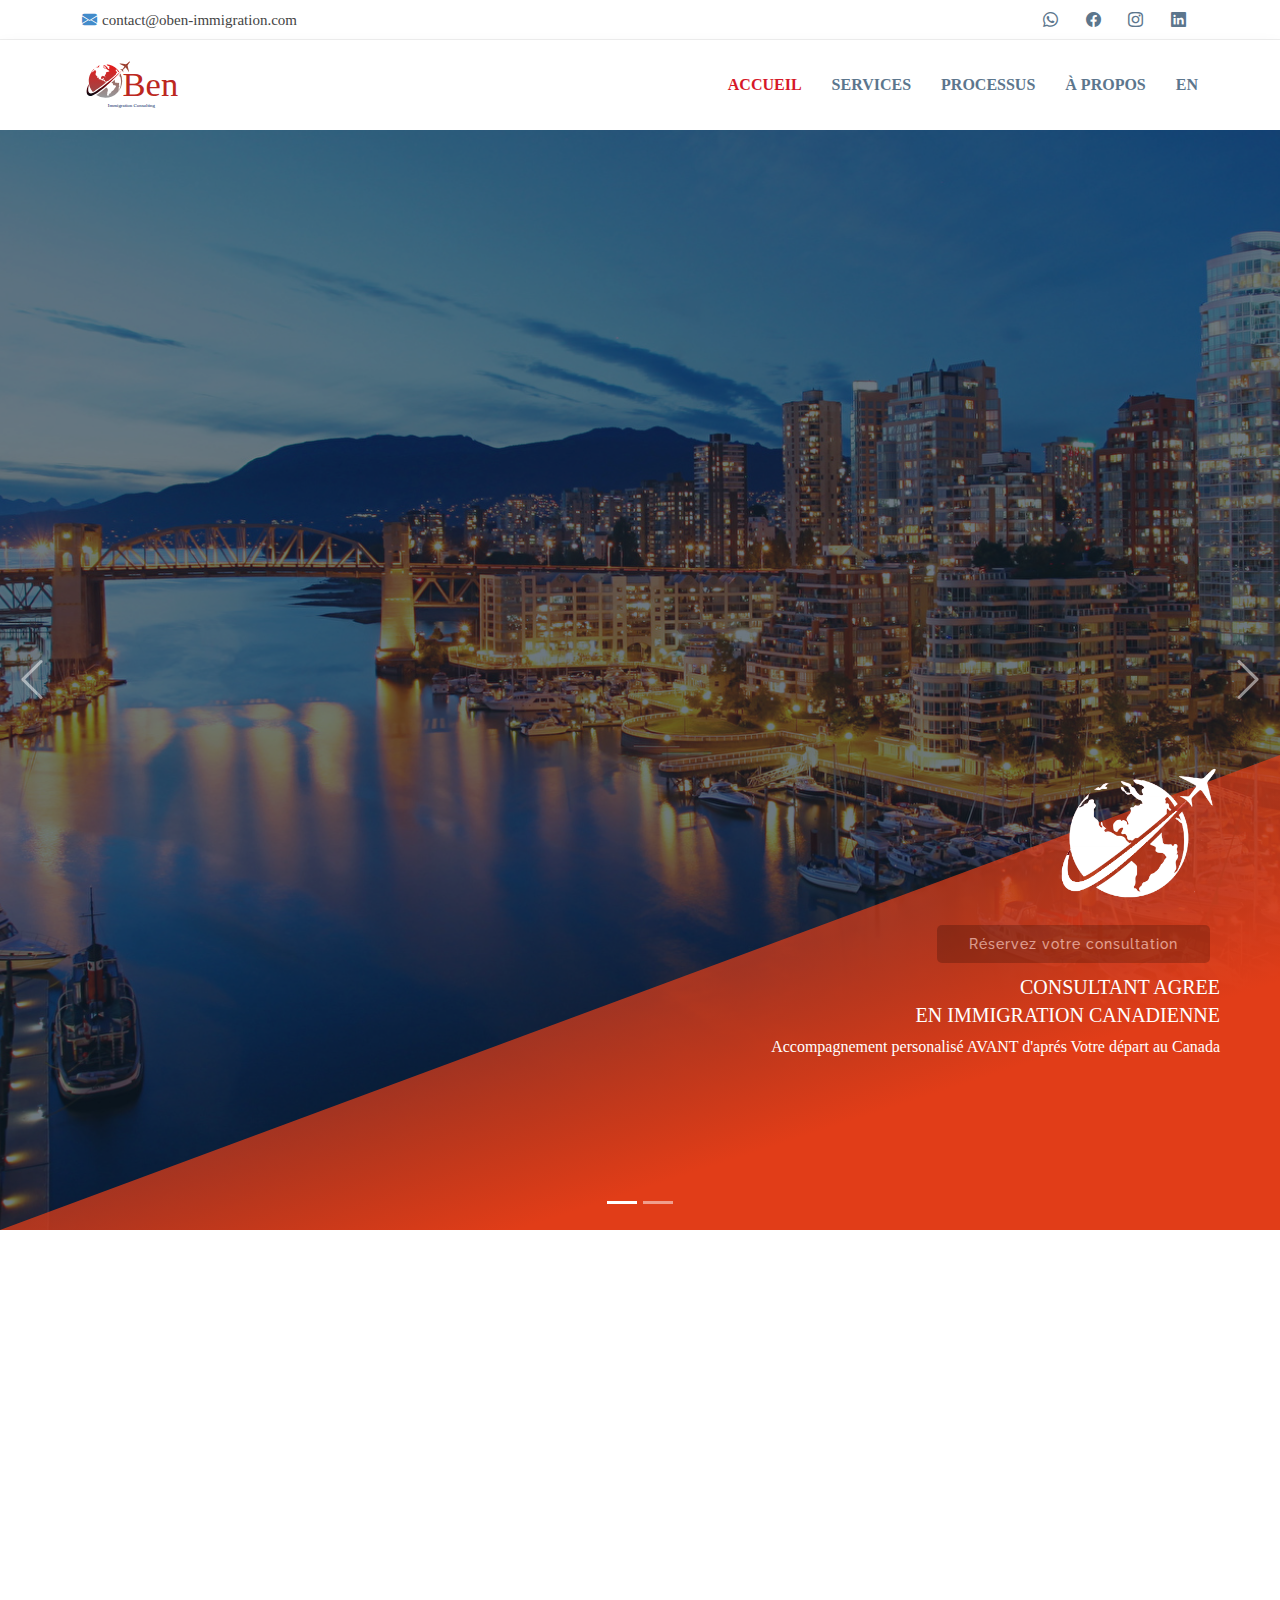
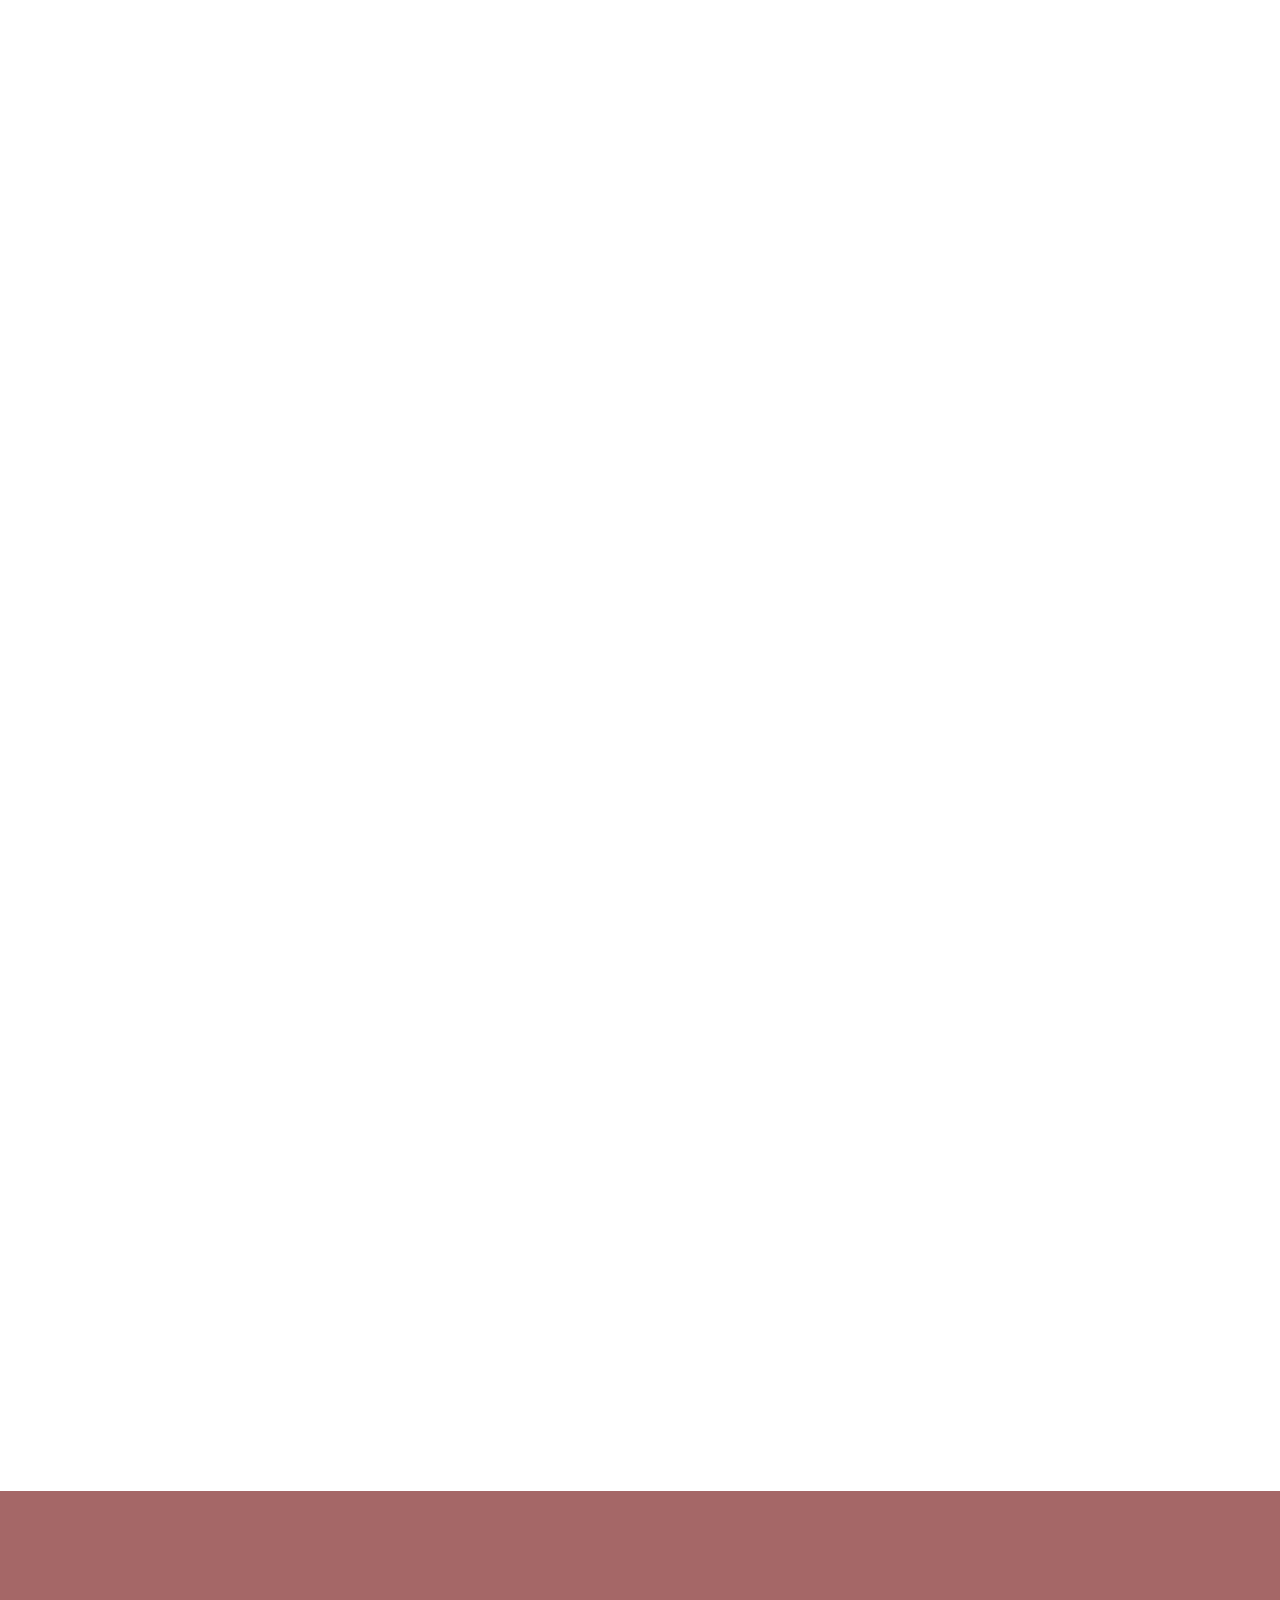
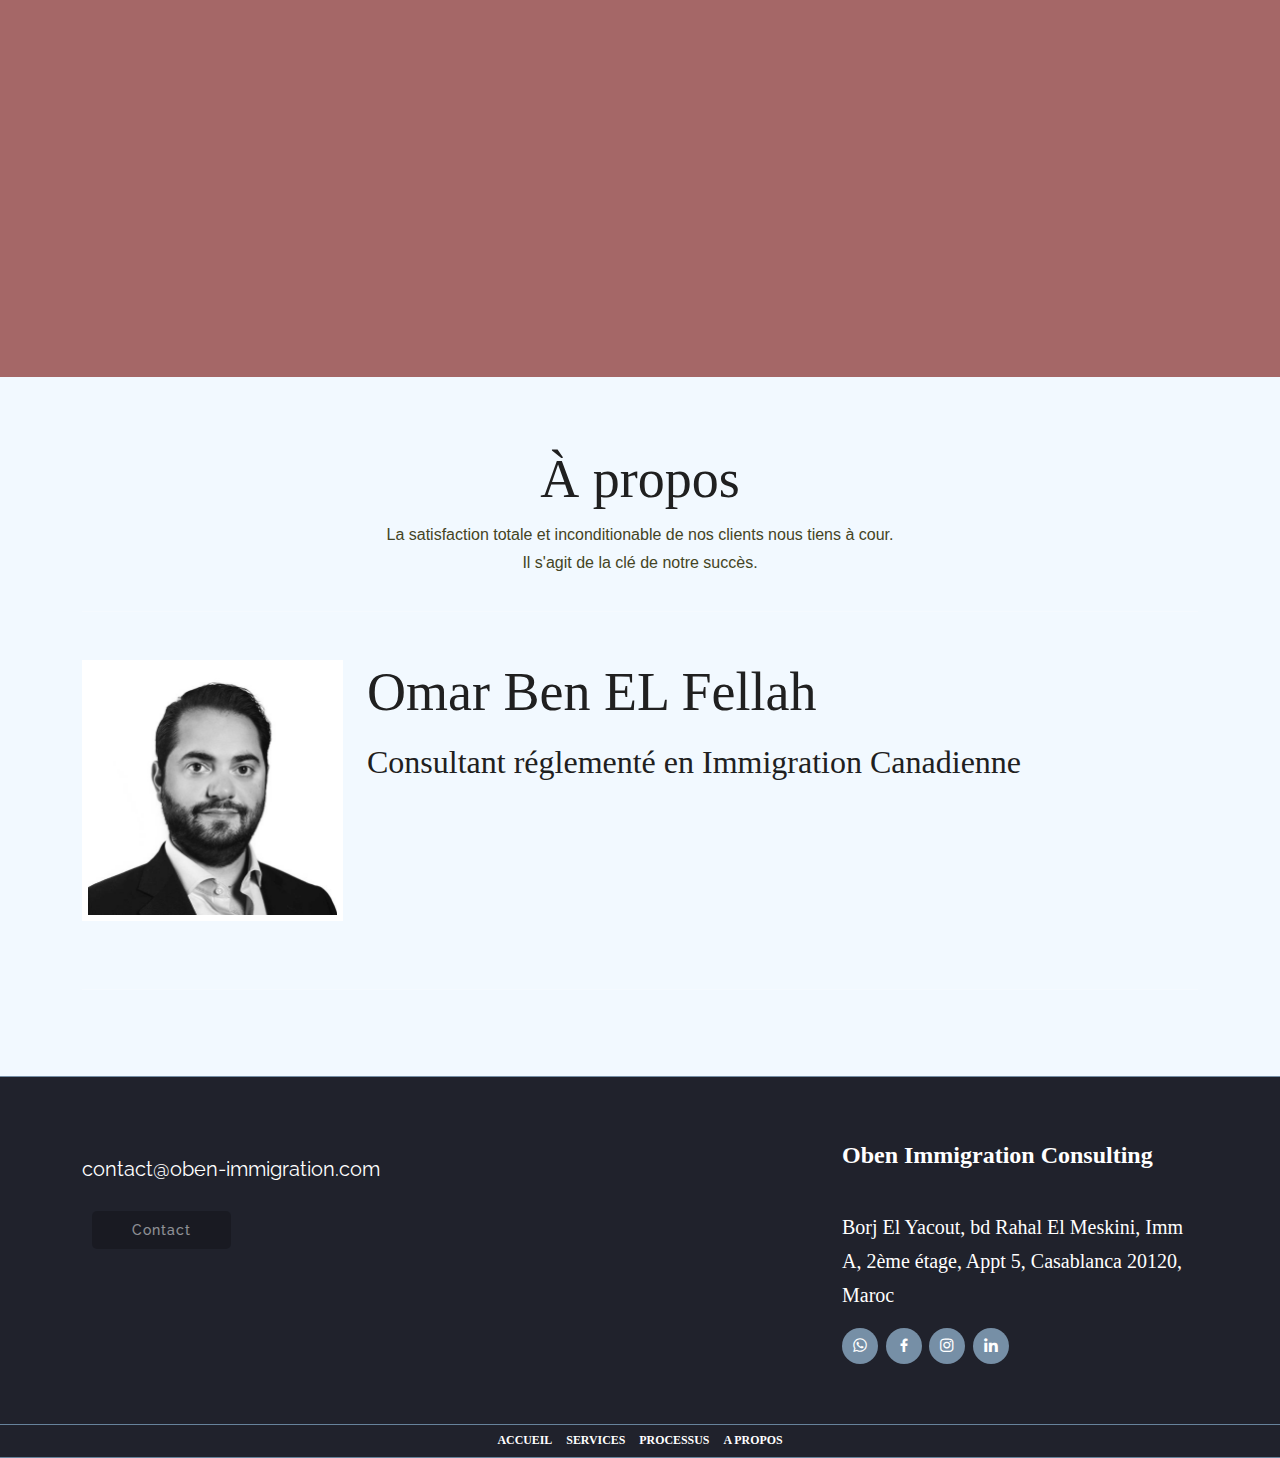
==== commit 79d22a8d: "Oben" ====
--- a/oben/index.html
+++ b/oben/index.html
@@ -32,10 +32,10 @@
                <!-- <i class="bi bi-phone-fill phone-icon"></i> +212 700-028006 -->
             </div>
             <div class="social-links d-none d-md-block">
-               <a href="https://wa.me/0700028006" class="whatsapp"><i class="bi bi-whatsapp"></i></a>
-               <a href="https://www.facebook.com/obenimmigration/" class="facebook"><i class="bi bi-facebook"></i></a>
-               <a href="https://www.instagram.com/obenimmigration/" class="instagram"><i class="bi bi-instagram"></i></a>
-               <a href="https://www.linkedin.com/company/obenimmigration" class="linkedin"><i class="bi bi-linkedin"></i></i></a>
+               <a href="https://wa.me/212700028006" target="_blank" class="whatsapp"><i class="bi bi-whatsapp"></i></a>
+               <a href="https://www.facebook.com/obenimmigration/" target="_blank" class="facebook"><i class="bi bi-facebook"></i></a>
+               <a href="https://www.instagram.com/obenimmigration/" target="_blank" class="instagram"><i class="bi bi-instagram"></i></a>
+               <a href="https://www.linkedin.com/company/obenimmigration" target="_blank" class="linkedin"><i class="bi bi-linkedin"></i></i></a>
             </div>
          </div>
       </section>
@@ -254,6 +254,52 @@
                            </div>
                         </div>
                      </div>
+                     <div class="col-md-4 offset-md-2 card-container">
+                        <div class="card card-flip">
+                           <div class="front card-block">
+                              <!-- To add FontAwesome Icons use Unicode characters and to set size use font-size instead of fa-*x because when calculating the height (see js), the size of the icon is not calculated if using classes -->
+                              <div class="icon"><img style="background-size: cover;width: 100%;height: 100%;" src="assets/img/services/VisiterleCanada.jpg"></div>
+                              <h5 class="card-title" style="/*display: inline-block;*/margin-left: 20px;color: #212529;line-height: 1.5;font-weight: 600;">Visiter le Canada</h5>
+                              <!-- <h6 class="card-subtitle text-muted">Front Sub-title</h6>
+                                 <p class="card-text">Front Text</p>-->
+                           </div>
+                           <div class="back card-block" style="text-align: center;color: #FFFFFF;font-size: 14px;font-weight: 500;">
+                              <div class="justify-card-content">
+                                 <p>Lorem ipsum dolor sit amet, consectetur adipisicing elit, sed do eiusmod
+                                 tempor incididunt ut labore et dolore magna aliqua. Ut enim ad minim veniam,
+                                 quis nostrud exercitation ullamco laboris nisi ut aliquip ex ea commodo
+                                 consequat. Duis aute irure dolor in reprehenderit in voluptate velit esse
+                                 cillum dolore eu fugiat nulla pariatur. Excepteur sint occaecat cupidatat non
+                                 proident, sunt in culpa qui officia deserunt mollit anim id est laborum.
+                                 </p>
+                              </div>
+                              <!--<a href="#" class="btn btn-outline-primary">Read More</a>-->
+                           </div>
+                        </div>
+                     </div>
+                     <div class="col-md-4 card-container">
+                        <div class="card card-flip">
+                           <div class="front card-block">
+                              <!-- To add FontAwesome Icons use Unicode characters and to set size use font-size instead of fa-*x because when calculating the height (see js), the size of the icon is not calculated if using classes -->
+                              <div class="icon"><img style="background-size: cover;width: 100%;height: 100%;" src="assets/img/services/Citoyennete.jpg"></div>
+                              <h5 class="card-title" style="/*display: inline-block;*/margin-left: 20px;color: #212529;line-height: 1.5;font-weight: 600;">Citoyenneté</h5>
+                              <!-- <h6 class="card-subtitle text-muted">Front Sub-title</h6>
+                                 <p class="card-text">Front Text</p>-->
+                           </div>
+                           <div class="back card-block" style="text-align: center;color: #FFFFFF;font-size: 14px;font-weight: 500;">
+                              <div class="justify-card-content">
+                                 <p>Lorem ipsum dolor sit amet, consectetur adipisicing elit, sed do eiusmod
+                                 tempor incididunt ut labore et dolore magna aliqua. Ut enim ad minim veniam,
+                                 quis nostrud exercitation ullamco laboris nisi ut aliquip ex ea commodo
+                                 consequat. Duis aute irure dolor in reprehenderit in voluptate velit esse
+                                 cillum dolore eu fugiat nulla pariatur. Excepteur sint occaecat cupidatat non
+                                 proident, sunt in culpa qui officia deserunt mollit anim id est laborum.
+                                 </p>
+                              </div>
+                              <!--<a href="#" class="btn btn-outline-primary">Read More</a>-->
+                           </div>
+                        </div>
+                     </div>
                   </div>
                </div>
                <!--.boxesContainer-->
@@ -428,10 +474,10 @@
                      <br>
                      <a href="#" target="_blank" rel="noopener noreferrer" style="line-height: 1.7em !important;color: #fff;font-size: 20px;"> Borj El Yacout, bd Rahal El Meskini, Imm A, 2ème étage, Appt 5, Casablanca 20120, Maroc </a>
                      <div class="social-links mt-3">
-                        <a href="https://wa.me/0700028006" class="whatsapp"><i class="bx bxl-whatsapp"></i></a>
-                        <a href="https://www.facebook.com/obenimmigration/" class="facebook"><i class="bx bxl-facebook"></i></a>
-                        <a href="https://www.instagram.com/obenimmigration/" class="https://www.instagram.com/obenimmigration/"><i class="bx bxl-instagram"></i></a>
-                        <a href="https://www.linkedin.com/company/obenimmigration" class="https://www.linkedin.com/company/obenimmigration"><i class="bx bxl-linkedin"></i></a>
+                        <a href="https://wa.me/212700028006" target="_blank" class="whatsapp"><i class="bx bxl-whatsapp"></i></a>
+                        <a href="https://www.facebook.com/obenimmigration/" target="_blank" class="facebook"><i class="bx bxl-facebook"></i></a>
+                        <a href="https://www.instagram.com/obenimmigration/" target="_blank" class="https://www.instagram.com/obenimmigration/"><i class="bx bxl-instagram"></i></a>
+                        <a href="https://www.linkedin.com/company/obenimmigration" target="_blank" class="https://www.linkedin.com/company/obenimmigration"><i class="bx bxl-linkedin"></i></a>
                      </div>
                   </div>
                </div>
--- a/oben/assets/css/style.css
+++ b/oben/assets/css/style.css
@@ -1506,8 +1506,10 @@
 }
 .steps hr {
     border-color: #fff;
-    width: 90%;
-    margin: 19px auto 0 !important;
+    width: 88%;
+    margin-left: 5%;
+    margin-top: 20px;
+    /*margin: 19px auto 44px !important;*/
 }
 .step h2 {
     color: #fff;
@@ -1524,7 +1526,7 @@
 }
 
 .step-3 .step-arrow {
-    right: 25%;
+    right: 40%;
     left: auto;
 }
 /* widget: Step Text Hover */
@@ -1694,7 +1696,7 @@
 .centered {
   position: absolute;
   top: 0%;
-  right: 16px;
+  right: 60px;
   //transform: translate(-50%, -50%);
 }
 
